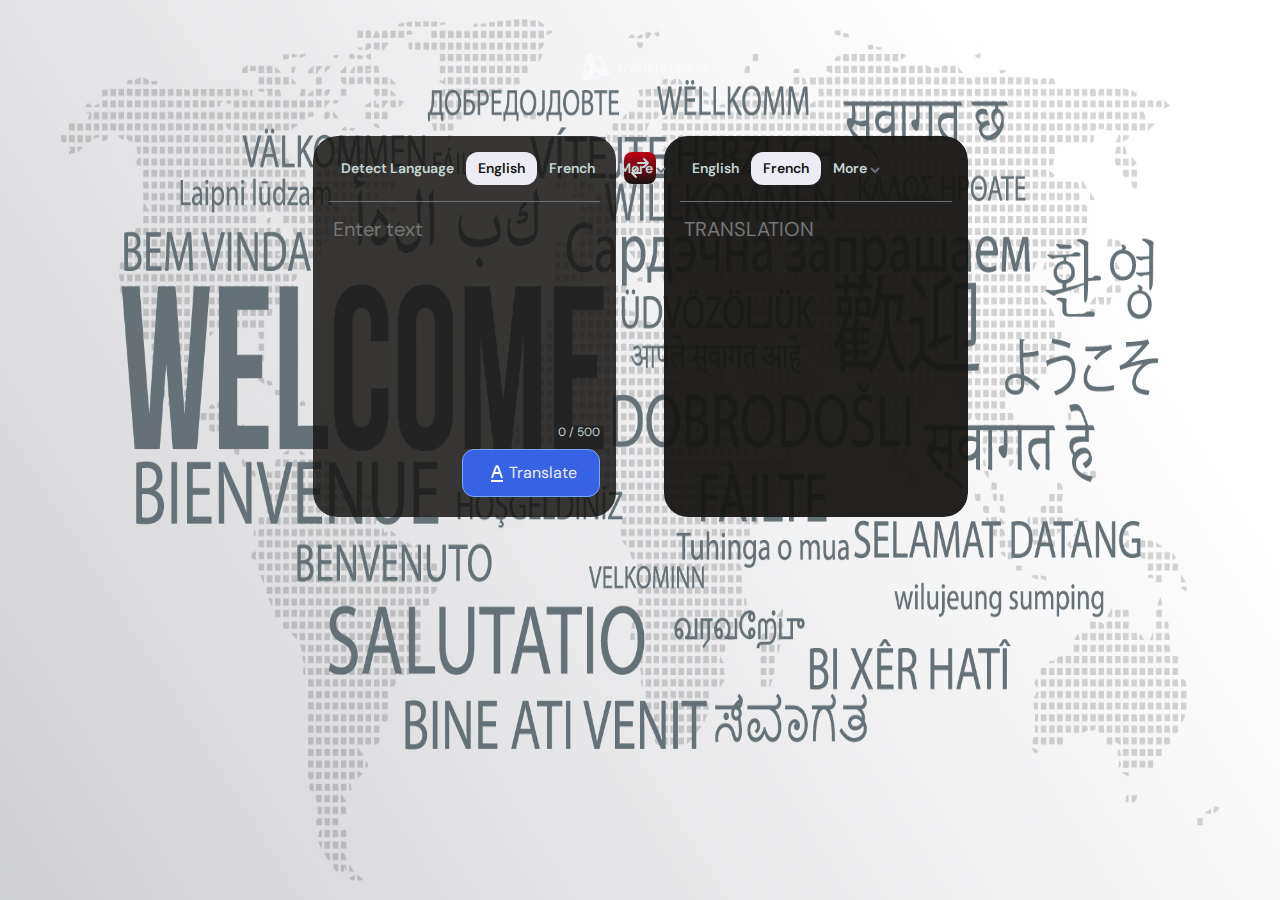
==== translator/index.html @ ff9ba2f6 "translator - fixed listen button" ====
<!DOCTYPE html>
<html lang="en">

<head>
    <meta charset="UTF-8">
    <meta name="viewport" content="width=device-width, initial-scale=1.0">
    <link rel="icon" type="image/x-icon" href="assets/images/favicon/favicon.ico">
    <link rel="stylesheet" href="css/style.css">
    <title>Translator</title>
</head>

<body>
    <header>
        <a class="logo" href="index.html"><img src="assets/images/logo.svg" alt="logo"></a>
    </header>
    <main class="container">
        <div class="content">
            <div class="translate-container translate-container--header">
                <div class="translate-header">
                    <a href="#" class="menu-btn js-menu-btn sm-hide" id="source-auto">Detect Language</a>
                    <a href="#" class="menu-btn js-menu-btn active" id="source-from">English</a>
                    <a href="#" class="menu-btn js-menu-btn sm-hide" id="source-to">French</a>
                    <span class="custom-select">
                        <a href="" class="menu-btn select sm-hide" id="from-select">More</a>
                        <div class="dropdown-group" id="dropdown-group">
                            <input class="search-dropdown" id="search-dropdown" type="text"
                                placeholder="Search languages">
                            <ul class="dropdown" id="dropdown"></ul>
                        </div>
                    </span>
                </div>
                <button class="menu-btn menu-btn--switch" id="switch-language">
                    <svg xmlns="http://www.w3.org/2000/svg" width="24" height="24" viewBox="0 0 24 24">
                        <path fill="none" stroke="currentColor" stroke-linecap="round" stroke-linejoin="round"
                            stroke-width="2" d="m16 3l4 4l-4 4m-6-4h10M8 13l-4 4l4 4m-4-4h9" />
                    </svg>
                </button>
                <div class="translate-header bg-dark">
                    <a href="#" class="menu-btn js-menu-btn sm-hide" id="target-from">English</a>
                    <a href="#" class="menu-btn js-menu-btn active" id="target-to">French</a>
                    <span class="custom-select">
                        <a href="" class="menu-btn select sm-hide" id="to-select">More</a>
                    </span>
                </div>
            </div>
            <div class="translate-container translate-container--body">
                <div class="translate-panel">
                    <div class="translate-body">
                        <textarea class="translate-text" name="translate-text" id="translate-text" maxlength="500"
                            placeholder="Enter text"></textarea>
                        <span class="character-count">
                            <span id="character-count">0</span> / 500
                        </span>
                    </div>
                    <div class="translate-footer">
                        <span class="controls">
                            <button class="controls-btn controls-btn--listen hidden" id="from-listen">
                                <svg xmlns="http://www.w3.org/2000/svg" viewBox="0 0 24 24">
                                    <g fill="none">
                                        <path fill="currentColor" width="20" height="20"
                                            d="M4.158 13.93a3.752 3.752 0 0 1 0-3.86a1.5 1.5 0 0 1 .993-.7l1.693-.339a.45.45 0 0 0 .258-.153L9.17 6.395c1.182-1.42 1.774-2.129 2.301-1.938C12 4.648 12 5.572 12 7.42v9.162c0 1.847 0 2.77-.528 2.962c-.527.19-1.119-.519-2.301-1.938L7.1 15.122a.45.45 0 0 0-.257-.153L5.15 14.63a1.5 1.5 0 0 1-.993-.7" />
                                        <path stroke="currentColor" stroke-linecap="round" stroke-width="2"
                                            d="M14.536 8.464a5 5 0 0 1 .027 7.044m4.094-9.165a8 8 0 0 1 .044 11.27" />
                                    </g>
                                </svg>
                            </button>
                        </span>
                        <button class="translate-btn" id="translate-btn" type="button">
                            <span>
                                <img src="assets/images/Sort_alfa.svg" alt="">
                                Translate
                            </span>
                        </button>
                    </div>
                </div>
                <div class="translate-panel bg-dark">
                    <div class="translate-body">
                        <textarea class="translate-text" name="translated-text" id="translated-text"
                            placeholder="TRANSLATION" readonly></textarea>
                        <div class="loader hidden" id="loader">
                            <div></div>
                            <div></div>
                            <div></div>
                        </div>
                    </div>
                    <div class="translate-footer">
                        <span class="controls">
                            <button class="controls-btn controls-btn--listen hidden" id="to-listen">
                                <svg xmlns="http://www.w3.org/2000/svg" viewBox="0 0 24 24">
                                    <g fill="none">
                                        <path fill="currentColor" width="20" height="20"
                                            d="M4.158 13.93a3.752 3.752 0 0 1 0-3.86a1.5 1.5 0 0 1 .993-.7l1.693-.339a.45.45 0 0 0 .258-.153L9.17 6.395c1.182-1.42 1.774-2.129 2.301-1.938C12 4.648 12 5.572 12 7.42v9.162c0 1.847 0 2.77-.528 2.962c-.527.19-1.119-.519-2.301-1.938L7.1 15.122a.45.45 0 0 0-.257-.153L5.15 14.63a1.5 1.5 0 0 1-.993-.7" />
                                        <path stroke="currentColor" stroke-linecap="round" stroke-width="2"
                                            d="M14.536 8.464a5 5 0 0 1 .027 7.044m4.094-9.165a8 8 0 0 1 .044 11.27" />
                                    </g>
                                </svg>
                            </button>
                            <button class="controls-btn controls-btn--copy hidden" id="copy">
                                <svg xmlns="http://www.w3.org/2000/svg" width="20" height="20" viewBox="0 0 20 20"><g transform="translate(20 0) scale(-1 1)"><path fill="currentColor" d="M6 6V2c0-1.1.9-2 2-2h10a2 2 0 0 1 2 2v10a2 2 0 0 1-2 2h-4v4a2 2 0 0 1-2 2H2a2 2 0 0 1-2-2V8c0-1.1.9-2 2-2zm2 0h4a2 2 0 0 1 2 2v4h4V2H8zM2 8v10h10V8z"/></g></svg>
                            </button>
                        </span>
                    </div>
                </div>
            </div>
        </div>
    </main>
    <!-- <audio id="audio" controls>
        <source src="" type="audio/mp3">
        Your browser does not support the video tag.
    </audio> -->
    <script src="js/script.js"></script>
</body>

</html>
---- translator/css/style.css ----
@import url('https://fonts.googleapis.com/css2?family=DM+Sans:opsz,wght@9..40,500;9..40,700&display=swap');

:root {
    --clr-night: hsl(40, 7%, 8%);
    --clr-night-o-99: hsla(40, 7%, 8%, 0.95);
    --clr-night-o-95: hsla(40, 7%, 8%, 0.85);
    --clr-engineering-orange: hsl(354, 99%, 38%);
    --clr-dim-gray: hsl(202, 4%, 44%);
    --clr-ash-gray: hsl(176, 15%, 81%);
    --clr-ghost-white: hsl(248, 25%, 94%);

    --text-base: 1rem;
    --text-xs: calc(var(--text-base) * 0.75);
    --text-sm: calc(var(--text-base) * 0.875);
    --text-md: calc(var(--text-base) * 1.25);
    --bg-translate-btn: #3662E3;
    --bg-translate-btn-border: #7CA9F3;
}

/* reset */
*,
*::before,
*::after {
    box-sizing: border-box;
}

* {
    margin: 0;
}

body {
    line-height: 1.5;
    -webkit-font-smoothing: antialiased;
}

img,
picture,
video,
canvas,
svg {
    display: block;
    max-width: 100%;
}

input,
button,
textarea,
select {
    font: inherit;
}

p,
h1,
h2,
h3,
h4,
h5,
h6 {
    overflow-wrap: break-word;
}

a {
    text-decoration: none;
}

button {
    cursor: pointer;
}

li {
    list-style: none;
}

/* utilities */
.bg-dark {
    background-color: var(--clr-night-o-99) !important;
}

.hidden {
    display: none !important;
}

.active {
    border-radius: .75rem;
    background-color: var(--clr-ghost-white) !important;
    color: var(--clr-night) !important;
    transition: background-color 500ms ease-in;
}

/* main */
html {
    font-size: 16px;
}

body {
    display: flex;
    flex-direction: column;
    justify-self: center;
    line-height: 1.5;
    height: 100vh;
    background: url('../assets/images/bg_languages.jpg') center center no-repeat;
    background-size: max(100%, 1280px) 200%;
    background-color: var(--bg-main);
    font-family: 'DM Sans', sans-serif;
}

.container {
    width: 1280px;
    height: 100%;
    margin-inline: auto;
    padding-inline: 4.5rem;
}

header {
    display: grid;
    place-content: center;
    height: 10rem;
}

.content {
    display: flex;
    flex-direction: column;
    gap: 0;
    position: relative;
    border-radius: 1.5rem;
    overflow: hidden;
}

.translate-container {
    display: flex;
    align-items: center;
    gap: 0.5rem;
}

.translate-container--body {
    flex-wrap: wrap;
    gap: 3rem;
}

.translate-panel,
.translate-header {
    background-color: var(--clr-night-o-95);
}

.translate-panel {
    width: calc(50% - 3rem / 2);
    padding: 0 1rem;
    border-bottom-left-radius: 1.5rem;
    border-bottom-right-radius: 1.5rem;
}

.translate-header {
    display: flex;
    width: calc(50% - 1.5rem);
    padding: 1rem;
    border-top-left-radius: 1.5rem;
    border-top-right-radius: 1.5rem;
}

.menu-btn {
    min-width: max-content;
    padding: .375rem .75rem;
    border: none;
    background: none;
    color: var(--clr-ash-gray);
    font-size: var(--text-sm);
    font-weight: 600;
}

.menu-btn:hover {
    color: var(--clr-ghost-white);
}

.menu-btn.active:hover {
    color: var(--clr-night);
}

.menu-btn--switch {
    display: inline-flex;
    justify-content: center;
    align-items: center;
    width: 2rem;
    height: 2rem;
    padding: 0;
    border-radius: .5rem;
    background: linear-gradient(0deg, var(--clr-night), var(--clr-engineering-orange));
}

.menu-btn--switch:hover {
    color: var(--clr-ghost-white);
}

.custom-select {
    display: flex;
    cursor: pointer;
}

.custom-select>.select {
    padding-right: 1rem;
    position: relative;
}

.custom-select>.select::after {
    content: url('../assets/images/Expand_down.svg');
    display: inline-flex;
    position: absolute;
    top: 30%;
    right: 0;
    transition: 250ms;
}

.selected~.custom-select .select::after,
.selected::after {
    transform: rotate(-180deg);
}

.dropdown-group {
    display: none;
    width: 100%;
    height: calc(100% - 4rem);
    padding-bottom: 0.75rem;
    position: absolute;
    top: 4rem;
    left: 0;
    z-index: 2;
    border: 1px solid var(--clr-night-o-95);
    border-bottom-left-radius: 1.5rem;
    border-bottom-right-radius: 1.5rem;
    background-color: var(--clr-ghost-white);
    color: var(--clr-night);
    overflow: hidden;
}

.dropdown-group.open {
    display: block;
}

.search-dropdown {
    width: 100%;
    padding: 0.5rem 2rem;
    border: 0;
    border-bottom: 1px solid var(--clr-ash-gray);
    outline: none;
    color: var(--clr-night);
}

.search-dropdown:focus {
    box-shadow: 0 0 5px var(--clr-night);
}

.dropdown {
    display: grid;
    grid-template-columns: repeat(auto-fit, minmax(250px, 1fr));
    grid-template-rows: repeat(auto-fit, 30px);
    height: calc(100% - 2.7rem);
    padding: 0.5rem 1.5rem;
    overflow: auto;
    user-select: none;
    border: 1px solid var(--bg-selected-language);
    background-color: var(--bg-translate-from);
}

.dropdown>li {
    cursor: pointer;
    user-select: none;
    padding: 0.25rem 0.5rem;
    font-size: var(--text-sm);
    font-weight: 600;
    color: var(--clr-night);
}

.dropdown>li:hover {
    background-color: var(--clr-dim-gray);
    color: var(--clr-ghost-white);
}

.search-dropdown:not(:placeholder-shown)~.dropdown {
    grid-template-columns: 1fr;
}

.select:focus {
    color: var(--clr-ghost-white);
}

.translate-body {
    position: relative;
    border-top: 1px solid var(--clr-dim-gray);
}

.translate-text {
    width: 100%;
    height: 15rem;
    padding: 0.75rem 0.25rem;
    border: none;
    background-color: transparent;
    outline: none;
    resize: none;
    font-size: var(--text-md);
    color: var(--clr-ghost-white);
}

.character-count {
    position: absolute;
    right: 0;
    bottom: 0.5rem;
    font-size: var(--text-xs);
    color: var(--clr-ash-gray);
}

.translate-footer {
    display: flex;
    justify-content: space-between;
    align-items: center;
    height: 3rem;
    margin-bottom: 1.25rem;
}

.controls {
    display: flex;
    align-self: flex-end;
    gap: .5rem;
}

.controls-btn {
    display: inline-flex;
    justify-content: center;
    align-items: center;
    width: 2.25rem;
    height: 2.25rem;
    padding: .375rem;
    border: 2px solid var(--bg-selected-language);
    border-radius: 10px;
    background-color: transparent;
}

.controls-btn svg,
.translate-btn {
    transition: 250ms;
}

.controls-btn svg {
    color: var(--clr-dim-gray);
}

.controls-btn:hover svg {
    color: var(--clr-ghost-white);
}

.listening svg {
    color: var(--clr-engineering-orange);
}

.listening:hover svg {
    color: var(--clr-engineering-orange);
}

.translate-btn {
    padding: .6875rem 1.375rem;
    border: 1px solid var(--bg-translate-btn-border);
    border-radius: .75rem;
    background-color: var(--bg-translate-btn);
    font-size: 1rem;
}

.translate-btn:hover {
    border-color: var(--clr-engineering-orange);
    background-color: var(--clr-engineering-orange);
}

.translate-btn>span {
    display: flex;
    align-items: center;
    color: var(--clr-ghost-white);
}

.loader {
    display: flex;
    gap: 0.25rem;
    position: absolute;
    top: 100%;
}

.loader div {
    width: 0.3rem;
    height: 0.3rem;
    border-radius: 50%;
    background: var(--clr-ghost-white);
}

.animate div {
    animation: typingLoader 750ms ease-in-out infinite;
}

.animate div:nth-child(1) {
    animation-delay: 150ms;
}

.animate div:nth-child(2) {
    animation-delay: 300ms;
}

.animate div:nth-child(3) {
    animation-delay: 450ms;
}

@keyframes typingLoader {

    0%,
    60%,
    100% {
        transform: translateY(0);
    }

    50% {
        transform: translateY(-100%);
    }
}

@media (max-width: 1280px) {
    .container {
        width: 100%;
    }
}

@media (max-width: 1024px) {
    .container {
        width: auto;
        margin-inline: 1rem;
        padding-inline: 0;
    }
}

@media (max-width: 840px) {
    header {
        padding-block: 1rem;
    }

    .content,
    .translate-header,
    .translate-body,
    .translate-panel {
        border-radius: 0;
    }

    .container,
    .translate-footer {
        margin: 0;
    }

    .content {
        gap: 0;
        flex-wrap: wrap;
        margin-bottom: 2.5rem;
    }

    .translate-container--header,
    .translate-panel {
        background-color: var(--clr-night-o-95);
    }

    .translate-container--body {
        border-top: 1px solid var(--clr-dim-gray);
        gap: 0;
    }

    .translate-panel {
        width: 100%;
        padding: 1rem 0;
        border-radius: 0;
        border: 0;
    }

    .translate-header {
        padding: 0;
        border: 0;
        background-color: transparent !important;
    }

    .translate-header::after {
        border: 0;
    }

    .translate-header .menu-btn.active {
        flex: 1;
        display: inline-flex;
        justify-content: center;
        align-items: center;
        padding-block: 1.375rem;
        border-radius: 0;
        background-color: transparent;
        color: var(--clr-ash-gray);
    }

    .dropdown-group {
        padding: 0;
        border: 0;
        border-bottom: 1px solid var(--clr-night);
        border-radius: 0;
    }

    .dropdown {
        padding: 0;
    }

    .dropdown>li {
        padding-inline: 2rem;
    }

    .translate-body {
        padding: 0 1.25rem;
        border: 0;
    }

    .translate-text {
        height: 6rem;
        padding: 0;
    }

    .character-count {
        right: 1rem;
    }

    .translate-footer {
        padding-inline: 1rem;
    }

    .menu-btn {
        background: transparent !important;
        color: var(--clr-ash-gray) !important;
    }

    .menu-btn:hover,
    .selected {
        color: var(--clr-ghost-white) !important;
    }

    .sm-hide {
        display: none;
    }
}

@media (max-width: 600px) {
    .dropdown {
        grid-template-columns: 1fr;
    }
}
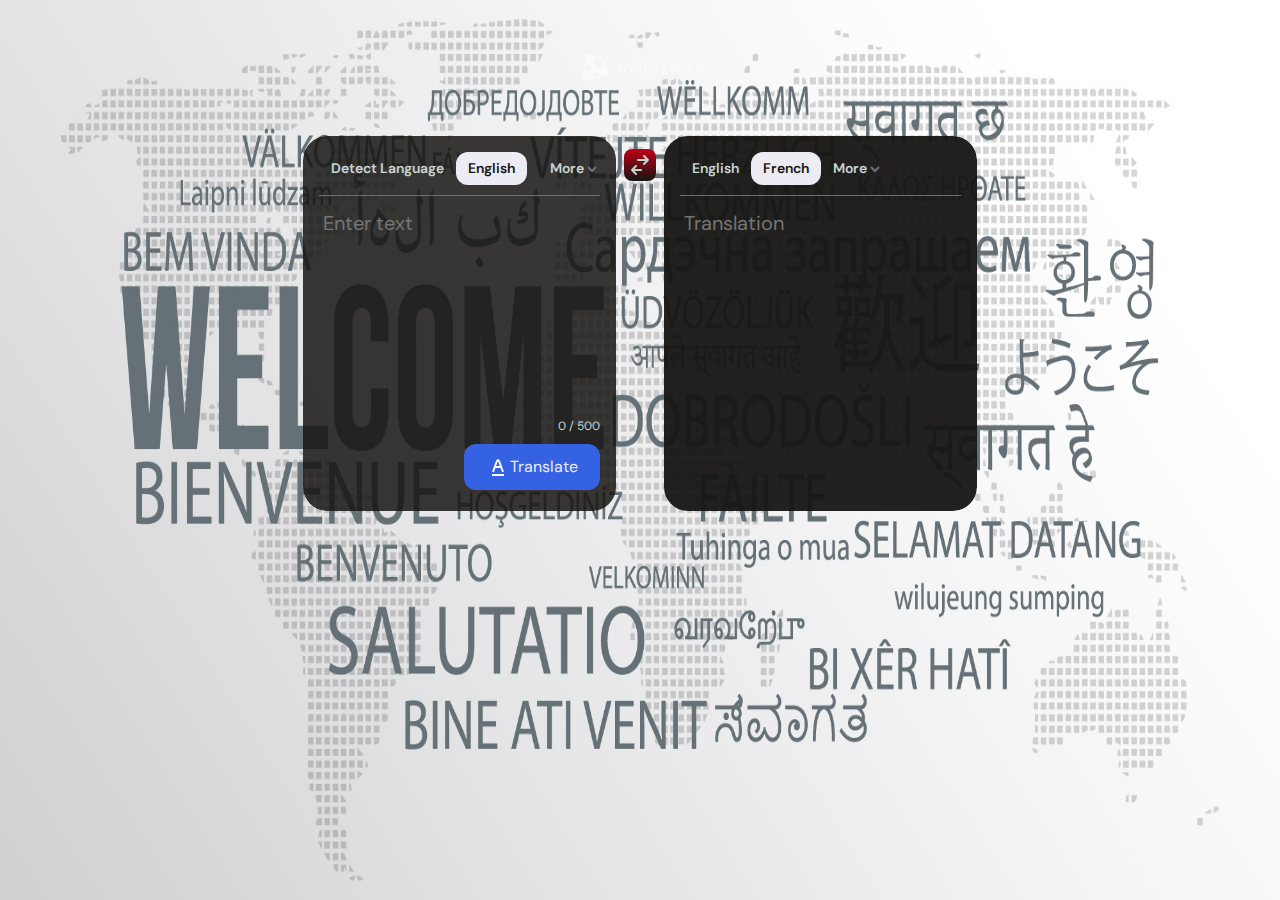
==== commit fa417489: "Translator - added voices.json and fixed menu buttons" ====
--- a/translator/index.html
+++ b/translator/index.html
@@ -5,6 +5,10 @@
     <meta charset="UTF-8">
     <meta name="viewport" content="width=device-width, initial-scale=1.0">
     <link rel="icon" type="image/x-icon" href="assets/images/favicon/favicon.ico">
+    <link rel="preconnect" href="https://fonts.googleapis.com">
+    <link rel="preconnect" href="https://fonts.gstatic.com" crossorigin>
+    <link href="https://fonts.googleapis.com/css2?family=DM+Sans:opsz,wght@9..40,400;9..40,600&display=swap"
+        rel="stylesheet">
     <link rel="stylesheet" href="css/style.css">
     <title>Translator</title>
 </head>
@@ -17,17 +21,23 @@
         <div class="content">
             <div class="translate-container translate-container--header">
                 <div class="translate-header">
-                    <a href="#" class="menu-btn js-menu-btn sm-hide" id="source-auto">Detect Language</a>
-                    <a href="#" class="menu-btn js-menu-btn active" id="source-from">English</a>
-                    <a href="#" class="menu-btn js-menu-btn sm-hide" id="source-to">French</a>
-                    <span class="custom-select">
-                        <a href="" class="menu-btn select sm-hide" id="from-select">More</a>
+                    <div class="overflow">
+                        <div>
+                            <button class="menu-btn js-menu-btn" id="source-auto">Detect Language</button>
+                            <button class="menu-btn js-menu-btn sm-show active" id="source-from" data-value="en">English</button>
+                            <button class="menu-btn js-menu-btn" id="source-to" data-value="fr">French</button>
+                        </div>
+                    </div>
+                    <div class="custom-select">
+                        <button class="menu-btn select" id="from-select">More</button>
                         <div class="dropdown-group" id="dropdown-group">
                             <input class="search-dropdown" id="search-dropdown" type="text"
                                 placeholder="Search languages">
-                            <ul class="dropdown" id="dropdown"></ul>
+                            <ul class="dropdown" id="dropdown" tabindex="-1">
+                                <li class="custom-option" tabindex="0" data-value="auto">Detect language</li>
+                            </ul>
                         </div>
-                    </span>
+                    </div>
                 </div>
                 <button class="menu-btn menu-btn--switch" id="switch-language">
                     <svg xmlns="http://www.w3.org/2000/svg" width="24" height="24" viewBox="0 0 24 24">
@@ -36,10 +46,14 @@
                     </svg>
                 </button>
                 <div class="translate-header bg-dark">
-                    <a href="#" class="menu-btn js-menu-btn sm-hide" id="target-from">English</a>
-                    <a href="#" class="menu-btn js-menu-btn active" id="target-to">French</a>
+                    <div class="overflow">
+                        <div>
+                            <button class="menu-btn js-menu-btn" id="target-from" data-value="en">English</button>
+                            <button class="menu-btn js-menu-btn sm-show active" id="target-to" data-value="fr">French</button>
+                        </div>
+                    </div>
                     <span class="custom-select">
-                        <a href="" class="menu-btn select sm-hide" id="to-select">More</a>
+                        <button class="menu-btn select" id="to-select">More</button>
                     </span>
                 </div>
             </div>
@@ -48,22 +62,28 @@
                     <div class="translate-body">
                         <textarea class="translate-text" name="translate-text" id="translate-text" maxlength="500"
                             placeholder="Enter text"></textarea>
+                        <button class="btn btn--clear hidden" id="clear-text-btn">
+                            <svg xmlns="http://www.w3.org/2000/svg" width="24" height="24" viewBox="0 0 24 24">
+                                <path fill="currentColor"
+                                    d="M6.4 19L5 17.6l5.6-5.6L5 6.4L6.4 5l5.6 5.6L17.6 5L19 6.4L13.4 12l5.6 5.6l-1.4 1.4l-5.6-5.6z" />
+                            </svg>
+                        </button>
                         <span class="character-count">
                             <span id="character-count">0</span> / 500
                         </span>
                     </div>
                     <div class="translate-footer">
                         <span class="controls">
-                            <button class="controls-btn controls-btn--listen hidden" id="from-listen">
-                                <svg xmlns="http://www.w3.org/2000/svg" viewBox="0 0 24 24">
+                            <span class="controls-btn controls-btn--listen hidden" id="from-listen">
+                                <svg xmlns="http://www.w3.org/2000/svg" width="20" height="20" viewBox="0 0 24 24">
                                     <g fill="none">
-                                        <path fill="currentColor" width="20" height="20"
+                                        <path fill="currentColor"
                                             d="M4.158 13.93a3.752 3.752 0 0 1 0-3.86a1.5 1.5 0 0 1 .993-.7l1.693-.339a.45.45 0 0 0 .258-.153L9.17 6.395c1.182-1.42 1.774-2.129 2.301-1.938C12 4.648 12 5.572 12 7.42v9.162c0 1.847 0 2.77-.528 2.962c-.527.19-1.119-.519-2.301-1.938L7.1 15.122a.45.45 0 0 0-.257-.153L5.15 14.63a1.5 1.5 0 0 1-.993-.7" />
                                         <path stroke="currentColor" stroke-linecap="round" stroke-width="2"
                                             d="M14.536 8.464a5 5 0 0 1 .027 7.044m4.094-9.165a8 8 0 0 1 .044 11.27" />
                                     </g>
                                 </svg>
-                            </button>
+                            </span>
                         </span>
                         <button class="translate-btn" id="translate-btn" type="button">
                             <span>
@@ -76,7 +96,7 @@
                 <div class="translate-panel bg-dark">
                     <div class="translate-body">
                         <textarea class="translate-text" name="translated-text" id="translated-text"
-                            placeholder="TRANSLATION" readonly></textarea>
+                            placeholder="Translation" readonly></textarea>
                         <div class="loader hidden" id="loader">
                             <div></div>
                             <div></div>
@@ -84,30 +104,31 @@
                         </div>
                     </div>
                     <div class="translate-footer">
-                        <span class="controls">
-                            <button class="controls-btn controls-btn--listen hidden" id="to-listen">
-                                <svg xmlns="http://www.w3.org/2000/svg" viewBox="0 0 24 24">
+                        <div class="controls">
+                            <span class="controls-btn controls-btn--listen hidden" id="to-listen">
+                                <svg xmlns="http://www.w3.org/2000/svg" width="20" height="20" viewBox="0 0 24 24">
                                     <g fill="none">
-                                        <path fill="currentColor" width="20" height="20"
+                                        <path fill="currentColor"
                                             d="M4.158 13.93a3.752 3.752 0 0 1 0-3.86a1.5 1.5 0 0 1 .993-.7l1.693-.339a.45.45 0 0 0 .258-.153L9.17 6.395c1.182-1.42 1.774-2.129 2.301-1.938C12 4.648 12 5.572 12 7.42v9.162c0 1.847 0 2.77-.528 2.962c-.527.19-1.119-.519-2.301-1.938L7.1 15.122a.45.45 0 0 0-.257-.153L5.15 14.63a1.5 1.5 0 0 1-.993-.7" />
                                         <path stroke="currentColor" stroke-linecap="round" stroke-width="2"
                                             d="M14.536 8.464a5 5 0 0 1 .027 7.044m4.094-9.165a8 8 0 0 1 .044 11.27" />
                                     </g>
                                 </svg>
-                            </button>
-                            <button class="controls-btn controls-btn--copy hidden" id="copy">
-                                <svg xmlns="http://www.w3.org/2000/svg" width="20" height="20" viewBox="0 0 20 20"><g transform="translate(20 0) scale(-1 1)"><path fill="currentColor" d="M6 6V2c0-1.1.9-2 2-2h10a2 2 0 0 1 2 2v10a2 2 0 0 1-2 2h-4v4a2 2 0 0 1-2 2H2a2 2 0 0 1-2-2V8c0-1.1.9-2 2-2zm2 0h4a2 2 0 0 1 2 2v4h4V2H8zM2 8v10h10V8z"/></g></svg>
-                            </button>
-                        </span>
+                            </span>
+                            <span class="controls-btn controls-btn--copy hidden" id="copy">
+                                <svg xmlns="http://www.w3.org/2000/svg" width="20" height="20" viewBox="0 0 20 20">
+                                    <g transform="translate(20 0) scale(-1 1)">
+                                        <path fill="currentColor"
+                                            d="M6 6V2c0-1.1.9-2 2-2h10a2 2 0 0 1 2 2v10a2 2 0 0 1-2 2h-4v4a2 2 0 0 1-2 2H2a2 2 0 0 1-2-2V8c0-1.1.9-2 2-2zm2 0h4a2 2 0 0 1 2 2v4h4V2H8zM2 8v10h10V8z" />
+                                    </g>
+                                </svg>
+                            </span>
+                        </div>
                     </div>
                 </div>
             </div>
         </div>
     </main>
-    <!-- <audio id="audio" controls>
-        <source src="" type="audio/mp3">
-        Your browser does not support the video tag.
-    </audio> -->
     <script src="js/script.js"></script>
 </body>
 
--- a/translator/css/style.css
+++ b/translator/css/style.css
@@ -1,5 +1,3 @@
-@import url('https://fonts.googleapis.com/css2?family=DM+Sans:opsz,wght@9..40,500;9..40,700&display=swap');
-
 :root {
     --clr-night: hsl(40, 7%, 8%);
     --clr-night-o-99: hsla(40, 7%, 8%, 0.95);
@@ -8,13 +6,14 @@
     --clr-dim-gray: hsl(202, 4%, 44%);
     --clr-ash-gray: hsl(176, 15%, 81%);
     --clr-ghost-white: hsl(248, 25%, 94%);
+    --clr-blue-400: hsl(225, 76%, 55%);
+    --clr-blue-500: hsl(225, 76%, 40%);
+    /* --clr-blue-500: hsl(217, 83%, 72%); */
 
     --text-base: 1rem;
     --text-xs: calc(var(--text-base) * 0.75);
     --text-sm: calc(var(--text-base) * 0.875);
     --text-md: calc(var(--text-base) * 1.25);
-    --bg-translate-btn: #3662E3;
-    --bg-translate-btn-border: #7CA9F3;
 }
 
 /* reset */
@@ -87,6 +86,19 @@
     transition: background-color 500ms ease-in;
 }
 
+.popover {
+    width: max-content;
+    position: absolute;
+    padding: 0.25rem 0.5rem;
+    border-radius: 0.25rem;
+    background-color: var(--clr-ghost-white);
+    font-weight: 400;
+    color: var(--clr-night);
+    box-shadow: 3px 3px 10px var(--clr-night);
+    z-index: 2;
+    transition: opacity 200ms ease-in;
+}
+
 /* main */
 html {
     font-size: 16px;
@@ -149,12 +161,26 @@
     border-bottom-right-radius: 1.5rem;
 }
 
+/* Translate header */
 .translate-header {
     display: flex;
     width: calc(50% - 1.5rem);
     padding: 1rem;
+    padding-bottom: 0;
     border-top-left-radius: 1.5rem;
     border-top-right-radius: 1.5rem;
+}
+
+.overflow {
+    overflow-x: auto;
+    overflow-y: hidden;
+    padding-bottom: 0.5rem;
+}
+
+.overflow div {
+    display: flex;
+    align-items: center;
+    width: max-content;
 }
 
 .menu-btn {
@@ -167,11 +193,13 @@
     font-weight: 600;
 }
 
-.menu-btn:hover {
-    color: var(--clr-ghost-white);
-}
-
-.menu-btn.active:hover {
+.menu-btn:hover,
+.menu-btn:focus-visible {
+    color: var(--clr-ghost-white);
+}
+
+.menu-btn.active:hover,
+.menu-btn.active:focus-visible {
     color: var(--clr-night);
 }
 
@@ -186,7 +214,8 @@
     background: linear-gradient(0deg, var(--clr-night), var(--clr-engineering-orange));
 }
 
-.menu-btn--switch:hover {
+.menu-btn--switch:hover,
+.menu-btn--switch:focus-visible {
     color: var(--clr-ghost-white);
 }
 
@@ -197,6 +226,7 @@
 
 .custom-select>.select {
     padding-right: 1rem;
+    padding-bottom: 1rem;
     position: relative;
 }
 
@@ -204,7 +234,7 @@
     content: url('../assets/images/Expand_down.svg');
     display: inline-flex;
     position: absolute;
-    top: 30%;
+    top: 0.55rem;
     right: 0;
     transition: 250ms;
 }
@@ -217,10 +247,10 @@
 .dropdown-group {
     display: none;
     width: 100%;
-    height: calc(100% - 4rem);
+    height: calc(100% - 3.65rem);
     padding-bottom: 0.75rem;
     position: absolute;
-    top: 4rem;
+    top: 3.65rem;
     left: 0;
     z-index: 2;
     border: 1px solid var(--clr-night-o-95);
@@ -240,11 +270,11 @@
     padding: 0.5rem 2rem;
     border: 0;
     border-bottom: 1px solid var(--clr-ash-gray);
+    color: var(--clr-night);
+}
+
+.search-dropdown:focus-visible {
     outline: none;
-    color: var(--clr-night);
-}
-
-.search-dropdown:focus {
     box-shadow: 0 0 5px var(--clr-night);
 }
 
@@ -258,6 +288,7 @@
     user-select: none;
     border: 1px solid var(--bg-selected-language);
     background-color: var(--bg-translate-from);
+
 }
 
 .dropdown>li {
@@ -269,7 +300,12 @@
     color: var(--clr-night);
 }
 
-.dropdown>li:hover {
+.custom-option:first-child {
+    display: none;
+}
+
+.dropdown>li:hover,
+.dropdown>li:focus-visible {
     background-color: var(--clr-dim-gray);
     color: var(--clr-ghost-white);
 }
@@ -278,10 +314,11 @@
     grid-template-columns: 1fr;
 }
 
-.select:focus {
-    color: var(--clr-ghost-white);
-}
-
+.select:focus-visible {
+    color: var(--clr-ghost-white);
+}
+
+/* Translate body */
 .translate-body {
     position: relative;
     border-top: 1px solid var(--clr-dim-gray);
@@ -290,13 +327,34 @@
 .translate-text {
     width: 100%;
     height: 15rem;
-    padding: 0.75rem 0.25rem;
+    padding: 0.75rem 2.5rem 0.75rem 0.25rem;
     border: none;
     background-color: transparent;
-    outline: none;
     resize: none;
     font-size: var(--text-md);
     color: var(--clr-ghost-white);
+}
+
+.translate-text:focus-visible {
+    outline: none;
+}
+
+.btn--clear {
+    width: 2rem;
+    aspect-ratio: 1 / 1;
+    position: absolute;
+    top: 5%;
+    right: 0;
+    border: 0;
+    border-radius: 50%;
+    background-color: transparent;
+    color: var(--clr-ghost-white);
+    transition: background-color 250ms ease-in;
+}
+
+.btn--clear:hover,
+.btn--clear:focus-visible {
+    background-color: var(--clr-engineering-orange);
 }
 
 .character-count {
@@ -307,6 +365,7 @@
     color: var(--clr-ash-gray);
 }
 
+/* Translate footer */
 .translate-footer {
     display: flex;
     justify-content: space-between;
@@ -331,6 +390,7 @@
     border: 2px solid var(--bg-selected-language);
     border-radius: 10px;
     background-color: transparent;
+    cursor: pointer;
 }
 
 .controls-btn svg,
@@ -342,7 +402,8 @@
     color: var(--clr-dim-gray);
 }
 
-.controls-btn:hover svg {
+.controls-btn:hover svg,
+.controls-btn:focus-visible svg {
     color: var(--clr-ghost-white);
 }
 
@@ -350,21 +411,22 @@
     color: var(--clr-engineering-orange);
 }
 
-.listening:hover svg {
+.listening:hover svg,
+.listening:focus-visible svg {
     color: var(--clr-engineering-orange);
 }
 
 .translate-btn {
     padding: .6875rem 1.375rem;
-    border: 1px solid var(--bg-translate-btn-border);
+    border: 0;
     border-radius: .75rem;
-    background-color: var(--bg-translate-btn);
+    background-color: var(--clr-blue-400);
     font-size: 1rem;
 }
 
-.translate-btn:hover {
-    border-color: var(--clr-engineering-orange);
-    background-color: var(--clr-engineering-orange);
+.translate-btn:hover,
+.translate-btn:focus-visible {
+    background-color: var(--clr-blue-500);
 }
 
 .translate-btn>span {
@@ -373,6 +435,7 @@
     color: var(--clr-ghost-white);
 }
 
+/* Loader */
 .loader {
     display: flex;
     gap: 0.25rem;
@@ -416,6 +479,27 @@
     }
 }
 
+.listen-loader {
+    display: inline-block;
+    width: 24px;
+    height: 24px;
+    position: absolute;
+    border: 1px solid var(--clr-ghost-white);
+    border-bottom-color: transparent;
+    border-radius: 50%;
+    animation: rotation 1s linear infinite;
+}
+
+@keyframes rotation {
+    0% {
+        transform: rotate(0deg);
+    }
+
+    100% {
+        transform: rotate(360deg);
+    }
+}
+
 @media (max-width: 1280px) {
     .container {
         width: 100%;
@@ -480,7 +564,16 @@
         border: 0;
     }
 
-    .translate-header .menu-btn.active {
+    .overflow {
+        flex: 1;
+        padding: 0;
+    }
+
+    .overflow div {
+        width: 100%;
+    }
+
+    .menu-btn {
         flex: 1;
         display: inline-flex;
         justify-content: center;
@@ -506,6 +599,10 @@
         padding-inline: 2rem;
     }
 
+    .custom-option:first-child {
+        display: block;
+    }
+
     .translate-body {
         padding: 0 1.25rem;
         border: 0;
@@ -514,6 +611,7 @@
     .translate-text {
         height: 6rem;
         padding: 0;
+        padding-right: 2.5rem;
     }
 
     .character-count {
@@ -530,12 +628,18 @@
     }
 
     .menu-btn:hover,
+    .menu-btn:focus-visible,
     .selected {
         color: var(--clr-ghost-white) !important;
     }
 
-    .sm-hide {
-        display: none;
+    .menu-btn:not(.menu-btn--switch, .sm-show) {
+        display: none !important;
+    }
+
+    .btn--clear {
+        top: 0;
+        right: 1rem;
     }
 }
 
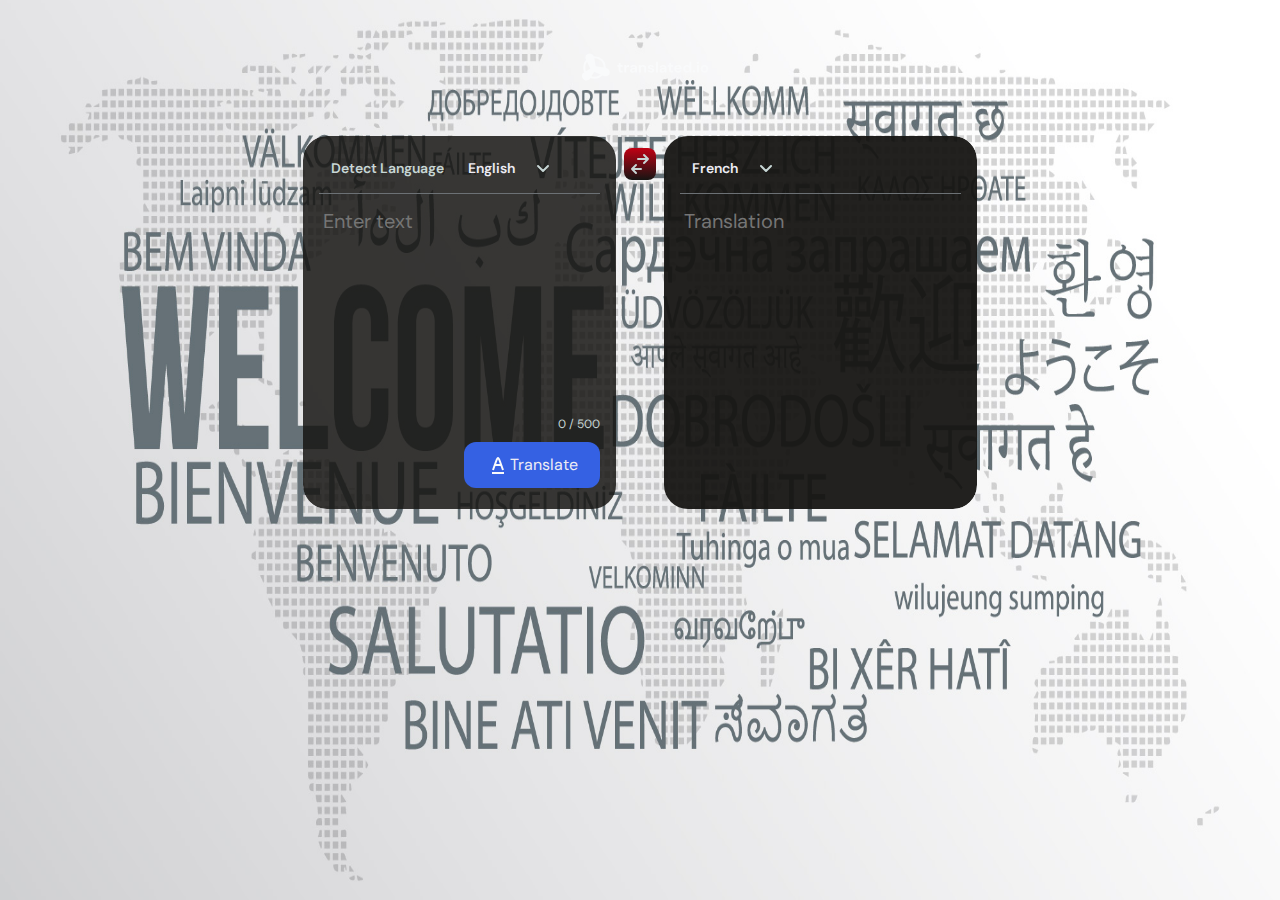
==== commit b74a5933: "Translator - menu v2.0" ====
--- a/translator/index.html
+++ b/translator/index.html
@@ -21,15 +21,15 @@
         <div class="content">
             <div class="translate-container translate-container--header">
                 <div class="translate-header">
-                    <div class="overflow">
-                        <div>
-                            <button class="menu-btn js-menu-btn" id="source-auto">Detect Language</button>
-                            <button class="menu-btn js-menu-btn sm-show active" id="source-from" data-value="en">English</button>
-                            <button class="menu-btn js-menu-btn" id="source-to" data-value="fr">French</button>
-                        </div>
-                    </div>
+                    <button class="menu-btn js-menu-btn" id="detect-language">Detect Language</button>
                     <div class="custom-select">
-                        <button class="menu-btn select" id="from-select">More</button>
+                        <button class="menu-btn active select" id="from-select">English</button>
+                        <button class="menu-btn menu-btn--expand select" id="from-expand">
+                            <svg xmlns="http://www.w3.org/2000/svg" width="24" height="24" viewBox="0 0 24 24">
+                                <path fill="none" stroke="currentColor" stroke-linecap="round" stroke-linejoin="round"
+                                    stroke-width="2" d="m7 10l5 5m0 0l5-5" />
+                            </svg>
+                        </button>
                         <div class="dropdown-group" id="dropdown-group">
                             <input class="search-dropdown" id="search-dropdown" type="text"
                                 placeholder="Search languages">
@@ -46,15 +46,15 @@
                     </svg>
                 </button>
                 <div class="translate-header bg-dark">
-                    <div class="overflow">
-                        <div>
-                            <button class="menu-btn js-menu-btn" id="target-from" data-value="en">English</button>
-                            <button class="menu-btn js-menu-btn sm-show active" id="target-to" data-value="fr">French</button>
-                        </div>
+                    <div class="custom-select">
+                        <button class="menu-btn active select" id="to-select">French</button>
+                        <button class="menu-btn menu-btn--expand select" id="to-expand">
+                            <svg xmlns="http://www.w3.org/2000/svg" width="24" height="24" viewBox="0 0 24 24">
+                                <path fill="none" stroke="currentColor" stroke-linecap="round" stroke-linejoin="round"
+                                    stroke-width="2" d="m7 10l5 5m0 0l5-5" />
+                            </svg>
+                        </button>
                     </div>
-                    <span class="custom-select">
-                        <button class="menu-btn select" id="to-select">More</button>
-                    </span>
                 </div>
             </div>
             <div class="translate-container translate-container--body">
--- a/translator/css/style.css
+++ b/translator/css/style.css
@@ -1,7 +1,7 @@
 :root {
     --clr-night: hsl(40, 7%, 8%);
+    --clr-night-o-95: hsla(40, 7%, 8%, 0.85);
     --clr-night-o-99: hsla(40, 7%, 8%, 0.95);
-    --clr-night-o-95: hsla(40, 7%, 8%, 0.85);
     --clr-engineering-orange: hsl(354, 99%, 38%);
     --clr-dim-gray: hsl(202, 4%, 44%);
     --clr-ash-gray: hsl(176, 15%, 81%);
@@ -80,10 +80,11 @@
 }
 
 .active {
-    border-radius: .75rem;
-    background-color: var(--clr-ghost-white) !important;
-    color: var(--clr-night) !important;
-    transition: background-color 500ms ease-in;
+    /* border-radius: .75rem; */
+    /* background-color: var(--clr-ghost-white) !important; */
+    /* color: var(--clr-night) !important; */
+    color: var(--clr-ghost-white) !important;
+    transition: color 500ms ease-in;
 }
 
 .popover {
@@ -165,8 +166,7 @@
 .translate-header {
     display: flex;
     width: calc(50% - 1.5rem);
-    padding: 1rem;
-    padding-bottom: 0;
+    padding: 1rem 1rem 0.5rem 1rem;
     border-top-left-radius: 1.5rem;
     border-top-right-radius: 1.5rem;
 }
@@ -224,8 +224,25 @@
     cursor: pointer;
 }
 
-.custom-select>.select {
-    padding-right: 1rem;
+.menu-btn--expand {
+    display: inline-grid;
+    place-content: center;
+    width: 2rem;
+    padding: 0;
+    border-radius: 50%;
+    transition: transform 250ms;
+}
+
+.menu-btn--expand:hover {
+    background-color: var(--clr-dim-gray);
+}
+
+.selected+.menu-btn--expand {
+    transform: rotate(-180deg);
+}
+
+/* .custom-select>.select {
+    padding-right: 1.25rem;
     padding-bottom: 1rem;
     position: relative;
 }
@@ -235,13 +252,17 @@
     display: inline-flex;
     position: absolute;
     top: 0.55rem;
-    right: 0;
+    right: 0.25rem;
     transition: 250ms;
 }
 
 .selected~.custom-select .select::after,
 .selected::after {
     transform: rotate(-180deg);
+} */
+
+.more-btn {
+    padding: 0;
 }
 
 .dropdown-group {
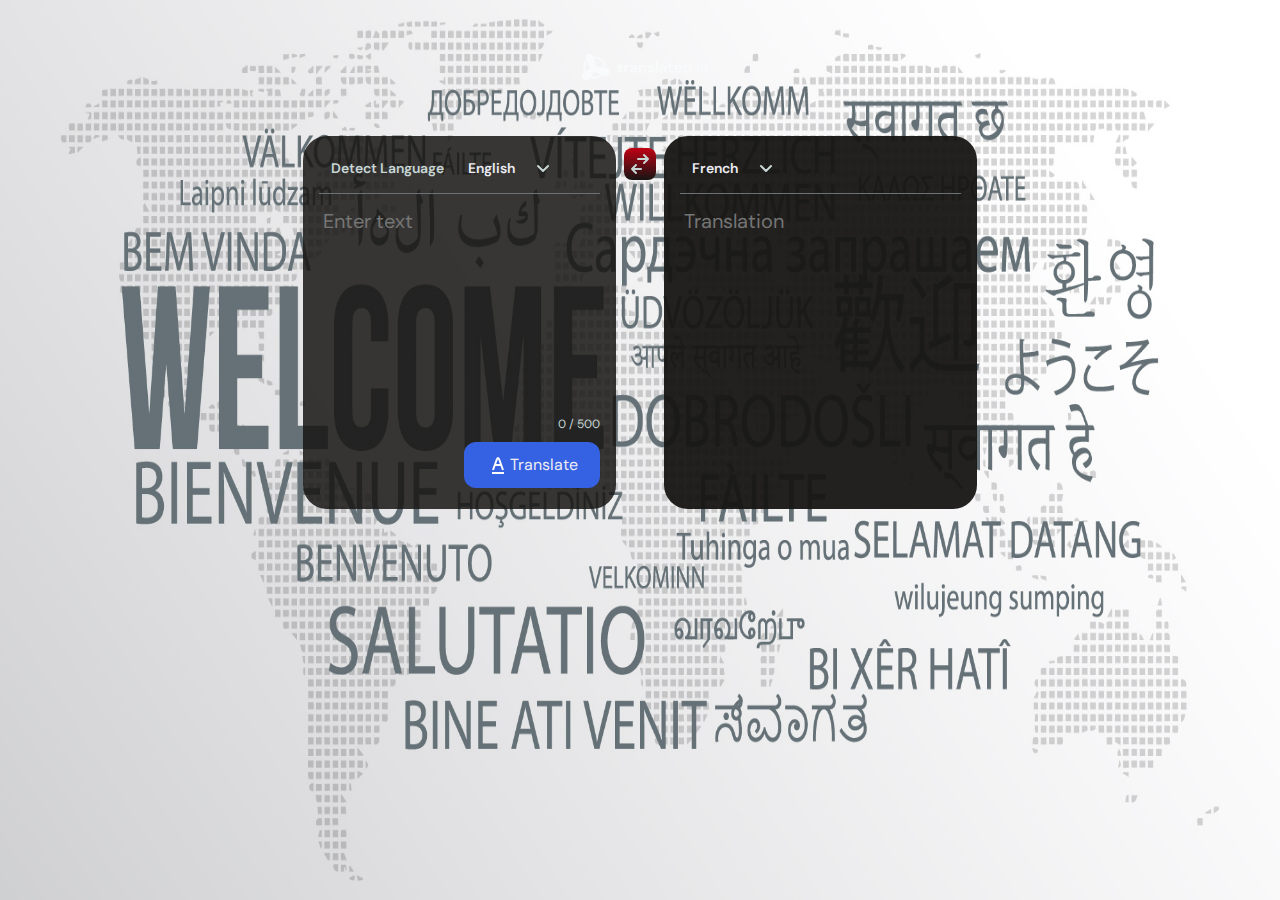
==== commit ca8c63bc: "Translator - update dropdown, desktop/mobile hover" ====
--- a/translator/index.html
+++ b/translator/index.html
@@ -23,18 +23,33 @@
                 <div class="translate-header">
                     <button class="menu-btn js-menu-btn" id="detect-language">Detect Language</button>
                     <div class="custom-select">
-                        <button class="menu-btn active select" id="from-select">English</button>
-                        <button class="menu-btn menu-btn--expand select" id="from-expand">
+                        <button class="menu-btn sm-show active select" id="from-select" type="button">English</button>
+                        <button class="menu-btn menu-btn--expand js-expand" id="from-expand" type="button">
                             <svg xmlns="http://www.w3.org/2000/svg" width="24" height="24" viewBox="0 0 24 24">
                                 <path fill="none" stroke="currentColor" stroke-linecap="round" stroke-linejoin="round"
                                     stroke-width="2" d="m7 10l5 5m0 0l5-5" />
                             </svg>
                         </button>
                         <div class="dropdown-group" id="dropdown-group">
-                            <input class="search-dropdown" id="search-dropdown" type="text"
-                                placeholder="Search languages">
+                            <div class="search-group">
+                                <button class="mobile-btn" type="button">
+                                    <svg xmlns="http://www.w3.org/2000/svg" viewBox="0 0 16 16">
+                                        <path fill="currentColor" fill-rule="evenodd"
+                                            d="M14.75 8a.75.75 0 0 1-.75.75H3.81l2.72 2.72a.75.75 0 1 1-1.06 1.06l-4-4a.75.75 0 0 1 0-1.06l4-4a.75.75 0 0 1 1.06 1.06L3.81 7.25H14a.75.75 0 0 1 .75.75"
+                                            clip-rule="evenodd" />
+                                    </svg>
+                                </button>
+                                <input class="search-dropdown" id="search-dropdown" type="text"
+                                    placeholder="Search languages">
+                                <button class="mobile-btn hidden" id="clear-search" type="button">
+                                    <svg xmlns="http://www.w3.org/2000/svg" width="24" height="24" viewBox="0 0 24 24">
+                                        <path fill="currentColor"
+                                            d="M18.3 5.71a.996.996 0 0 0-1.41 0L12 10.59L7.11 5.7A.996.996 0 1 0 5.7 7.11L10.59 12L5.7 16.89a.996.996 0 1 0 1.41 1.41L12 13.41l4.89 4.89a.996.996 0 1 0 1.41-1.41L13.41 12l4.89-4.89c.38-.38.38-1.02 0-1.4" />
+                                    </svg>
+                                </button>
+                            </div>
                             <ul class="dropdown" id="dropdown" tabindex="-1">
-                                <li class="custom-option" tabindex="0" data-value="auto">Detect language</li>
+                                <li class="custom-option hidden" tabindex="0" data-value="auto">Detect language</li>
                             </ul>
                         </div>
                     </div>
@@ -47,8 +62,8 @@
                 </button>
                 <div class="translate-header bg-dark">
                     <div class="custom-select">
-                        <button class="menu-btn active select" id="to-select">French</button>
-                        <button class="menu-btn menu-btn--expand select" id="to-expand">
+                        <button class="menu-btn sm-show active select" id="to-select" type="button">French</button>
+                        <button class="menu-btn menu-btn--expand js-expand" id="to-expand" type="button">
                             <svg xmlns="http://www.w3.org/2000/svg" width="24" height="24" viewBox="0 0 24 24">
                                 <path fill="none" stroke="currentColor" stroke-linecap="round" stroke-linejoin="round"
                                     stroke-width="2" d="m7 10l5 5m0 0l5-5" />
@@ -62,7 +77,7 @@
                     <div class="translate-body">
                         <textarea class="translate-text" name="translate-text" id="translate-text" maxlength="500"
                             placeholder="Enter text"></textarea>
-                        <button class="btn btn--clear hidden" id="clear-text-btn">
+                        <button class="btn btn--clear hidden" id="clear-text-btn" type="button">
                             <svg xmlns="http://www.w3.org/2000/svg" width="24" height="24" viewBox="0 0 24 24">
                                 <path fill="currentColor"
                                     d="M6.4 19L5 17.6l5.6-5.6L5 6.4L6.4 5l5.6 5.6L17.6 5L19 6.4L13.4 12l5.6 5.6l-1.4 1.4l-5.6-5.6z" />
--- a/translator/css/style.css
+++ b/translator/css/style.css
@@ -136,7 +136,7 @@
     gap: 0;
     position: relative;
     border-radius: 1.5rem;
-    overflow: hidden;
+    /* overflow: hidden; */
 }
 
 .translate-container {
@@ -193,32 +193,6 @@
     font-weight: 600;
 }
 
-.menu-btn:hover,
-.menu-btn:focus-visible {
-    color: var(--clr-ghost-white);
-}
-
-.menu-btn.active:hover,
-.menu-btn.active:focus-visible {
-    color: var(--clr-night);
-}
-
-.menu-btn--switch {
-    display: inline-flex;
-    justify-content: center;
-    align-items: center;
-    width: 2rem;
-    height: 2rem;
-    padding: 0;
-    border-radius: .5rem;
-    background: linear-gradient(0deg, var(--clr-night), var(--clr-engineering-orange));
-}
-
-.menu-btn--switch:hover,
-.menu-btn--switch:focus-visible {
-    color: var(--clr-ghost-white);
-}
-
 .custom-select {
     display: flex;
     cursor: pointer;
@@ -233,33 +207,10 @@
     transition: transform 250ms;
 }
 
-.menu-btn--expand:hover {
-    background-color: var(--clr-dim-gray);
-}
-
-.selected+.menu-btn--expand {
+.selected~.menu-btn--expand,
+.menu-btn--expand.selected {
     transform: rotate(-180deg);
 }
-
-/* .custom-select>.select {
-    padding-right: 1.25rem;
-    padding-bottom: 1rem;
-    position: relative;
-}
-
-.custom-select>.select::after {
-    content: url('../assets/images/Expand_down.svg');
-    display: inline-flex;
-    position: absolute;
-    top: 0.55rem;
-    right: 0.25rem;
-    transition: 250ms;
-}
-
-.selected~.custom-select .select::after,
-.selected::after {
-    transform: rotate(-180deg);
-} */
 
 .more-btn {
     padding: 0;
@@ -268,10 +219,10 @@
 .dropdown-group {
     display: none;
     width: 100%;
-    height: calc(100% - 3.65rem);
+    height: calc(100% - 3.5rem);
     padding-bottom: 0.75rem;
     position: absolute;
-    top: 3.65rem;
+    top: 3.5rem;
     left: 0;
     z-index: 2;
     border: 1px solid var(--clr-night-o-95);
@@ -286,11 +237,26 @@
     display: block;
 }
 
+.search-group {
+    display: flex;
+    background-color: #fff;
+    box-shadow: 0 0 5px var(--clr-night);
+}
+
+.mobile-btn {
+    display: none;
+    place-content: center;
+    max-width: 2.5rem;
+    padding: 0.5rem;
+    border: 0;
+    background-color: transparent;
+    color: var(--clr-night-o-95);
+}
+
 .search-dropdown {
     width: 100%;
     padding: 0.5rem 2rem;
     border: 0;
-    border-bottom: 1px solid var(--clr-ash-gray);
     color: var(--clr-night);
 }
 
@@ -321,10 +287,6 @@
     color: var(--clr-night);
 }
 
-.custom-option:first-child {
-    display: none;
-}
-
 .dropdown>li:hover,
 .dropdown>li:focus-visible {
     background-color: var(--clr-dim-gray);
@@ -368,14 +330,16 @@
     right: 0;
     border: 0;
     border-radius: 50%;
-    background-color: transparent;
+    /* background-color: transparent;
+    color: var(--clr-ghost-white); */
+    background-color: var(--clr-ghost-white);
+    color: var(--clr-night);
+    transition: background-color 250ms ease-in;
+}
+
+.btn--clear:hover {
+    background-color: var(--clr-engineering-orange);
     color: var(--clr-ghost-white);
-    transition: background-color 250ms ease-in;
-}
-
-.btn--clear:hover,
-.btn--clear:focus-visible {
-    background-color: var(--clr-engineering-orange);
 }
 
 .character-count {
@@ -423,17 +387,7 @@
     color: var(--clr-dim-gray);
 }
 
-.controls-btn:hover svg,
-.controls-btn:focus-visible svg {
-    color: var(--clr-ghost-white);
-}
-
 .listening svg {
-    color: var(--clr-engineering-orange);
-}
-
-.listening:hover svg,
-.listening:focus-visible svg {
     color: var(--clr-engineering-orange);
 }
 
@@ -443,11 +397,6 @@
     border-radius: .75rem;
     background-color: var(--clr-blue-400);
     font-size: 1rem;
-}
-
-.translate-btn:hover,
-.translate-btn:focus-visible {
-    background-color: var(--clr-blue-500);
 }
 
 .translate-btn>span {
@@ -599,29 +548,64 @@
         display: inline-flex;
         justify-content: center;
         align-items: center;
-        padding-block: 1.375rem;
+        padding-block: 1.2rem;
         border-radius: 0;
-        background-color: transparent;
+        background: transparent !important;
+        color: var(--clr-ghost-white) !important;
+        -webkit-tap-highlight-color: transparent !important;
+    }
+
+    .menu-btn:hover,
+    .selected {
         color: var(--clr-ash-gray);
     }
 
+    .menu-btn:not(.menu-btn--switch, .sm-show) {
+        display: none !important;
+    }
+
+    .custom-select {
+        width: 100%;
+    }
+
     .dropdown-group {
+        height: 100vh;
         padding: 0;
+        position: fixed;
+        top: 0;
         border: 0;
+        border-radius: 0;
         border-bottom: 1px solid var(--clr-night);
-        border-radius: 0;
+    }
+
+    .mobile-btn {
+        display: inline-grid;
+    }
+
+    .mobile-btn svg {
+        width: 100%;
     }
 
     .dropdown {
-        padding: 0;
-    }
-
-    .dropdown>li {
-        padding-inline: 2rem;
-    }
-
-    .custom-option:first-child {
-        display: block;
+        grid-template-columns: 1fr;
+        grid-template-rows: repeat(auto-fit, 2.5rem);
+        padding: 0.25rem 0;
+        height: 100%;
+    }
+
+    .search-dropdown {
+        padding-inline: 0.5rem;
+    }
+
+    .search-dropdown:focus-visible {
+        box-shadow: none;
+    }
+
+    .dropdown * {
+        line-height: 1;
+        width: 100%;
+        height: 100%;
+        padding: 0.75rem 3rem !important;
     }
 
     .translate-body {
@@ -643,29 +627,64 @@
         padding-inline: 1rem;
     }
 
-    .menu-btn {
-        background: transparent !important;
-        color: var(--clr-ash-gray) !important;
-    }
-
-    .menu-btn:hover,
-    .menu-btn:focus-visible,
-    .selected {
-        color: var(--clr-ghost-white) !important;
-    }
-
-    .menu-btn:not(.menu-btn--switch, .sm-show) {
-        display: none !important;
-    }
-
     .btn--clear {
         top: 0;
         right: 1rem;
     }
 }
 
-@media (max-width: 600px) {
-    .dropdown {
-        grid-template-columns: 1fr;
+@media (hover: hover) {
+    .menu-btn:hover,
+    .menu-btn:focus-visible {
+        color: var(--clr-ghost-white);
+    }
+    
+    .menu-btn.active:hover,
+    .menu-btn.active:focus-visible {
+        color: var(--clr-night);
+    }
+    
+    .menu-btn--switch {
+        display: inline-flex;
+        justify-content: center;
+        align-items: center;
+        width: 2rem;
+        height: 2rem;
+        padding: 0;
+        border-radius: .5rem;
+        background: linear-gradient(0deg, var(--clr-night), var(--clr-engineering-orange));
+    }
+    
+    .menu-btn--switch:hover,
+    .menu-btn--switch:focus-visible {
+        color: var(--clr-ghost-white);
+    }
+
+    .menu-btn--expand:hover {
+        background-color: var(--clr-dim-gray);
+    }
+    
+    .controls-btn:hover svg {
+        color: var(--clr-ghost-white);
+    }
+    
+    .listening:hover svg,
+    .listening:focus-visible svg {
+        color: var(--clr-engineering-orange);
+    }
+    
+    .translate-btn:hover,
+    .translate-btn:focus-visible {
+        background-color: var(--clr-blue-500);
+    }
+}
+
+@media (hover: none) {
+    * {
+        -webkit-tap-highlight-color: transparent !important;
+    }
+
+    .controls-btn--copy:active svg {
+        color: var(--clr-ghost-white) !important;
     }
 }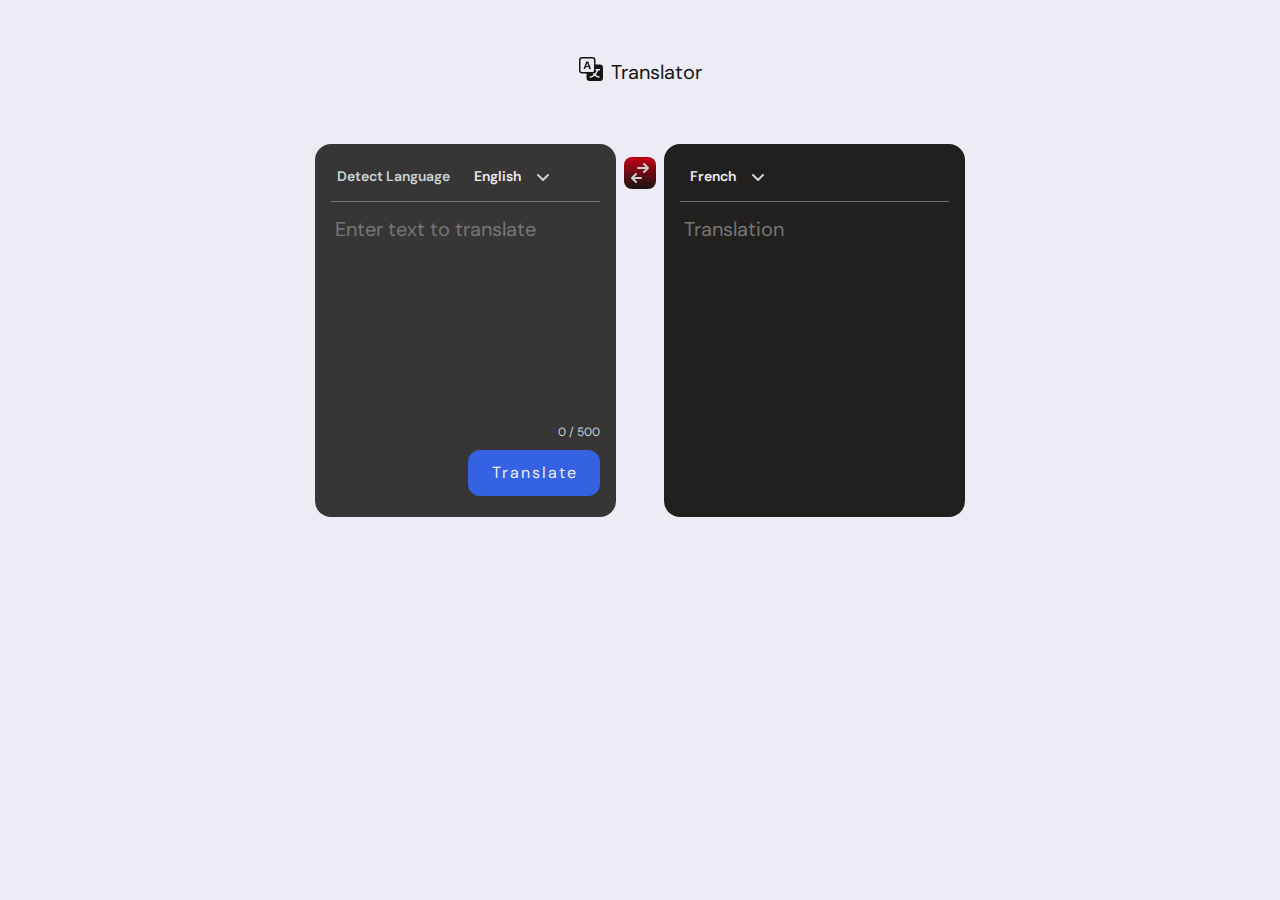
==== commit ee5478bd: "Translator - add api limit handler" ====
--- a/translator/index.html
+++ b/translator/index.html
@@ -2,149 +2,168 @@
 <html lang="en">
 
 <head>
-    <meta charset="UTF-8">
-    <meta name="viewport" content="width=device-width, initial-scale=1.0">
-    <link rel="icon" type="image/x-icon" href="assets/images/favicon/favicon.ico">
-    <link rel="preconnect" href="https://fonts.googleapis.com">
-    <link rel="preconnect" href="https://fonts.gstatic.com" crossorigin>
-    <link href="https://fonts.googleapis.com/css2?family=DM+Sans:opsz,wght@9..40,400;9..40,600&display=swap"
-        rel="stylesheet">
-    <link rel="stylesheet" href="css/style.css">
-    <title>Translator</title>
+  <meta charset="UTF-8">
+  <meta name="viewport" content="width=device-width, initial-scale=1.0">
+  <link rel="icon" type="image/x-icon" href="assets/images/favicon/favicon.ico">
+  <link rel="preconnect" href="https://fonts.googleapis.com">
+  <link rel="preconnect" href="https://fonts.gstatic.com" crossorigin>
+  <link href="https://fonts.googleapis.com/css2?family=DM+Sans:opsz,wght@9..40,400;9..40,600&display=swap"
+    rel="stylesheet">
+  <link rel="stylesheet" href="css/style.css">
+  <title>Translator</title>
 </head>
 
 <body>
-    <header>
-        <a class="logo" href="index.html"><img src="assets/images/logo.svg" alt="logo"></a>
-    </header>
-    <main class="container">
-        <div class="content">
-            <div class="translate-container translate-container--header">
-                <div class="translate-header">
-                    <button class="menu-btn js-menu-btn" id="detect-language">Detect Language</button>
-                    <div class="custom-select">
-                        <button class="menu-btn sm-show active select" id="from-select" type="button">English</button>
-                        <button class="menu-btn menu-btn--expand js-expand" id="from-expand" type="button">
-                            <svg xmlns="http://www.w3.org/2000/svg" width="24" height="24" viewBox="0 0 24 24">
-                                <path fill="none" stroke="currentColor" stroke-linecap="round" stroke-linejoin="round"
-                                    stroke-width="2" d="m7 10l5 5m0 0l5-5" />
-                            </svg>
-                        </button>
-                        <div class="dropdown-group" id="dropdown-group">
-                            <div class="search-group">
-                                <button class="mobile-btn" type="button">
-                                    <svg xmlns="http://www.w3.org/2000/svg" viewBox="0 0 16 16">
-                                        <path fill="currentColor" fill-rule="evenodd"
-                                            d="M14.75 8a.75.75 0 0 1-.75.75H3.81l2.72 2.72a.75.75 0 1 1-1.06 1.06l-4-4a.75.75 0 0 1 0-1.06l4-4a.75.75 0 0 1 1.06 1.06L3.81 7.25H14a.75.75 0 0 1 .75.75"
-                                            clip-rule="evenodd" />
-                                    </svg>
-                                </button>
-                                <input class="search-dropdown" id="search-dropdown" type="text"
-                                    placeholder="Search languages">
-                                <button class="mobile-btn hidden" id="clear-search" type="button">
-                                    <svg xmlns="http://www.w3.org/2000/svg" width="24" height="24" viewBox="0 0 24 24">
-                                        <path fill="currentColor"
-                                            d="M18.3 5.71a.996.996 0 0 0-1.41 0L12 10.59L7.11 5.7A.996.996 0 1 0 5.7 7.11L10.59 12L5.7 16.89a.996.996 0 1 0 1.41 1.41L12 13.41l4.89 4.89a.996.996 0 1 0 1.41-1.41L13.41 12l4.89-4.89c.38-.38.38-1.02 0-1.4" />
-                                    </svg>
-                                </button>
-                            </div>
-                            <ul class="dropdown" id="dropdown" tabindex="-1">
-                                <li class="custom-option hidden" tabindex="0" data-value="auto">Detect language</li>
-                            </ul>
-                        </div>
-                    </div>
+  <header>
+    <div class="container">
+      <div class="navbar">
+        <a class="logo" href="./">
+          <svg xmlns="http://www.w3.org/2000/svg" width="24" height="24" viewBox="0 0 16 16">
+            <g fill="currentColor">
+              <path
+                d="M4.545 6.714L4.11 8H3l1.862-5h1.284L8 8H6.833l-.435-1.286zm1.634-.736L5.5 3.956h-.049l-.679 2.022z" />
+              <path
+                d="M0 2a2 2 0 0 1 2-2h7a2 2 0 0 1 2 2v3h3a2 2 0 0 1 2 2v7a2 2 0 0 1-2 2H7a2 2 0 0 1-2-2v-3H2a2 2 0 0 1-2-2zm2-1a1 1 0 0 0-1 1v7a1 1 0 0 0 1 1h7a1 1 0 0 0 1-1V2a1 1 0 0 0-1-1zm7.138 9.995q.289.451.63.846c-.748.575-1.673 1.001-2.768 1.292c.178.217.451.635.555.867c1.125-.359 2.08-.844 2.886-1.494c.777.665 1.739 1.165 2.93 1.472c.133-.254.414-.673.629-.89c-1.125-.253-2.057-.694-2.82-1.284c.681-.747 1.222-1.651 1.621-2.757H14V8h-3v1.047h.765c-.318.844-.74 1.546-1.272 2.13a6 6 0 0 1-.415-.492a2 2 0 0 1-.94.31" />
+            </g>
+          </svg>
+          Translator
+        </a>
+      </div>
+    </div>
+  </header>
+  <main>
+    <div class="container">
+      <div class="content">
+        <div class="translate-container translate-container--header">
+          <div class="translate-header">
+            <button class="menu-btn js-menu-btn" id="detect-language" type="button">Detect Language</button>
+            <div class="custom-select">
+              <button class="menu-btn sm-show active select" id="from-select" type="button"
+                data-value="en">English</button>
+              <button class="menu-btn menu-btn--expand js-expand" id="from-expand" type="button">
+                <svg xmlns="http://www.w3.org/2000/svg" width="24" height="24" viewBox="0 0 24 24">
+                  <path fill="none" stroke="currentColor" stroke-linecap="round" stroke-linejoin="round"
+                    stroke-width="2" d="m7 10l5 5m0 0l5-5" />
+                </svg>
+              </button>
+            </div>
+          </div>
+          <button class="menu-btn menu-btn--switch" id="switch-language" type="button">
+            <svg xmlns="http://www.w3.org/2000/svg" width="24" height="24" viewBox="0 0 24 24">
+              <path fill="none" stroke="currentColor" stroke-linecap="round" stroke-linejoin="round" stroke-width="2"
+                d="m16 3l4 4l-4 4m-6-4h10M8 13l-4 4l4 4m-4-4h9" />
+            </svg>
+          </button>
+          <div class="popover" data-popover="switch-language">Switch language</div>
+          <div class="translate-header bg-dark">
+            <div class="custom-select">
+              <button class="menu-btn sm-show active select" id="to-select" type="button">French</button>
+              <button class="menu-btn menu-btn--expand js-expand" id="to-expand" type="button">
+                <svg xmlns="http://www.w3.org/2000/svg" width="24" height="24" viewBox="0 0 24 24">
+                  <path fill="none" stroke="currentColor" stroke-linecap="round" stroke-linejoin="round"
+                    stroke-width="2" d="m7 10l5 5m0 0l5-5" />
+                </svg>
+              </button>
+            </div>
+          </div>
+        </div>
+        <div class="dropdown-group" id="dropdown-group">
+          <div class="search-group">
+            <button class="dropdown-btn" type="button">
+              <svg xmlns="http://www.w3.org/2000/svg" viewBox="0 0 16 16">
+                <path fill="currentColor" fill-rule="evenodd"
+                  d="M14.75 8a.75.75 0 0 1-.75.75H3.81l2.72 2.72a.75.75 0 1 1-1.06 1.06l-4-4a.75.75 0 0 1 0-1.06l4-4a.75.75 0 0 1 1.06 1.06L3.81 7.25H14a.75.75 0 0 1 .75.75"
+                  clip-rule="evenodd" />
+              </svg>
+            </button>
+            <input class="search-dropdown" id="search-dropdown" type="text" placeholder="Search languages">
+            <button class="dropdown-btn dropdown-btn--clear hidden" id="clear-search" type="button">
+              <svg xmlns="http://www.w3.org/2000/svg" width="24" height="24" viewBox="0 0 24 24">
+                <path fill="currentColor"
+                  d="M18.3 5.71a.996.996 0 0 0-1.41 0L12 10.59L7.11 5.7A.996.996 0 1 0 5.7 7.11L10.59 12L5.7 16.89a.996.996 0 1 0 1.41 1.41L12 13.41l4.89 4.89a.996.996 0 1 0 1.41-1.41L13.41 12l4.89-4.89c.38-.38.38-1.02 0-1.4" />
+              </svg>
+            </button>
+          </div>
+          <ul class="dropdown" id="dropdown" tabindex="-1">
+            <li class="custom-option hidden" tabindex="0" data-value="auto">Detect language</li>
+            <li class="no-result hidden" tabindex="-1" data-value="">No result found</li>
+          </ul>
+        </div>
+        <div class="translate-container translate-container--body">
+          <div class="translate-panel">
+            <div class="translate-body">
+              <textarea class="translate-text" name="translate-text" id="translate-text" maxlength="500"
+                placeholder="Enter text to translate"></textarea>
+              <button class="btn btn--clear hidden" id="clear-text-btn" type="button">
+                <svg xmlns="http://www.w3.org/2000/svg" width="24" height="24" viewBox="0 0 24 24">
+                  <path fill="currentColor"
+                    d="M6.4 19L5 17.6l5.6-5.6L5 6.4L6.4 5l5.6 5.6L17.6 5L19 6.4L13.4 12l5.6 5.6l-1.4 1.4l-5.6-5.6z" />
+                </svg>
+              </button>
+              <div class="popover" data-popover="clear-text-btn">Clear text</div>
+              <span class="character-count">
+                <span id="character-count">0</span> / 500
+              </span>
+            </div>
+            <div class="translate-footer">
+              <span class="controls">
+                <button class="controls-btn controls-btn--listen hidden" id="from-listen" type="button">
+                  <svg xmlns="http://www.w3.org/2000/svg" width="20" height="20" viewBox="0 0 24 24">
+                    <g fill="none">
+                      <path fill="currentColor"
+                        d="M4.158 13.93a3.752 3.752 0 0 1 0-3.86a1.5 1.5 0 0 1 .993-.7l1.693-.339a.45.45 0 0 0 .258-.153L9.17 6.395c1.182-1.42 1.774-2.129 2.301-1.938C12 4.648 12 5.572 12 7.42v9.162c0 1.847 0 2.77-.528 2.962c-.527.19-1.119-.519-2.301-1.938L7.1 15.122a.45.45 0 0 0-.257-.153L5.15 14.63a1.5 1.5 0 0 1-.993-.7" />
+                      <path stroke="currentColor" stroke-linecap="round" stroke-width="2"
+                        d="M14.536 8.464a5 5 0 0 1 .027 7.044m4.094-9.165a8 8 0 0 1 .044 11.27" />
+                    </g>
+                  </svg>
+                </button>
+                <div class="popover" data-popover="from-listen" data-popover-position="top">Listen</div>
+              </span>
+              <button class="translate-btn" id="translate-btn" type="button">
+                Translate
+                <div class="loader hidden" id="loader">
+                  <div></div>
+                  <div></div>
+                  <div></div>
                 </div>
-                <button class="menu-btn menu-btn--switch" id="switch-language">
-                    <svg xmlns="http://www.w3.org/2000/svg" width="24" height="24" viewBox="0 0 24 24">
-                        <path fill="none" stroke="currentColor" stroke-linecap="round" stroke-linejoin="round"
-                            stroke-width="2" d="m16 3l4 4l-4 4m-6-4h10M8 13l-4 4l4 4m-4-4h9" />
-                    </svg>
+              </button>
+            </div>
+          </div>
+          <div class="translate-panel bg-dark">
+            <div class="translate-body">
+              <textarea class="translate-text" name="translated-text" id="translated-text" placeholder="Translation"
+                readonly></textarea>
+            </div>
+            <div class="translate-footer">
+              <div class="controls">
+                <button class="controls-btn controls-btn--listen hidden" id="to-listen" type="button">
+                  <svg xmlns="http://www.w3.org/2000/svg" width="20" height="20" viewBox="0 0 24 24">
+                    <g fill="none">
+                      <path fill="currentColor"
+                        d="M4.158 13.93a3.752 3.752 0 0 1 0-3.86a1.5 1.5 0 0 1 .993-.7l1.693-.339a.45.45 0 0 0 .258-.153L9.17 6.395c1.182-1.42 1.774-2.129 2.301-1.938C12 4.648 12 5.572 12 7.42v9.162c0 1.847 0 2.77-.528 2.962c-.527.19-1.119-.519-2.301-1.938L7.1 15.122a.45.45 0 0 0-.257-.153L5.15 14.63a1.5 1.5 0 0 1-.993-.7" />
+                      <path stroke="currentColor" stroke-linecap="round" stroke-width="2"
+                        d="M14.536 8.464a5 5 0 0 1 .027 7.044m4.094-9.165a8 8 0 0 1 .044 11.27" />
+                    </g>
+                  </svg>
                 </button>
-                <div class="translate-header bg-dark">
-                    <div class="custom-select">
-                        <button class="menu-btn sm-show active select" id="to-select" type="button">French</button>
-                        <button class="menu-btn menu-btn--expand js-expand" id="to-expand" type="button">
-                            <svg xmlns="http://www.w3.org/2000/svg" width="24" height="24" viewBox="0 0 24 24">
-                                <path fill="none" stroke="currentColor" stroke-linecap="round" stroke-linejoin="round"
-                                    stroke-width="2" d="m7 10l5 5m0 0l5-5" />
-                            </svg>
-                        </button>
-                    </div>
-                </div>
+                <div class="popover" data-popover="to-listen" data-popover-position="top">Listen</div>
+                <button class="controls-btn controls-btn--copy hidden" id="copy" type="button">
+                  <svg xmlns="http://www.w3.org/2000/svg" width="20" height="20" viewBox="0 0 20 20">
+                    <g transform="translate(20 0) scale(-1 1)">
+                      <path fill="currentColor"
+                        d="M6 6V2c0-1.1.9-2 2-2h10a2 2 0 0 1 2 2v10a2 2 0 0 1-2 2h-4v4a2 2 0 0 1-2 2H2a2 2 0 0 1-2-2V8c0-1.1.9-2 2-2zm2 0h4a2 2 0 0 1 2 2v4h4V2H8zM2 8v10h10V8z" />
+                    </g>
+                  </svg>
+                </button>
+                <div class="popover" data-popover="copy" data-popover-position="top">Copy</div>
+              </div>
             </div>
-            <div class="translate-container translate-container--body">
-                <div class="translate-panel">
-                    <div class="translate-body">
-                        <textarea class="translate-text" name="translate-text" id="translate-text" maxlength="500"
-                            placeholder="Enter text"></textarea>
-                        <button class="btn btn--clear hidden" id="clear-text-btn" type="button">
-                            <svg xmlns="http://www.w3.org/2000/svg" width="24" height="24" viewBox="0 0 24 24">
-                                <path fill="currentColor"
-                                    d="M6.4 19L5 17.6l5.6-5.6L5 6.4L6.4 5l5.6 5.6L17.6 5L19 6.4L13.4 12l5.6 5.6l-1.4 1.4l-5.6-5.6z" />
-                            </svg>
-                        </button>
-                        <span class="character-count">
-                            <span id="character-count">0</span> / 500
-                        </span>
-                    </div>
-                    <div class="translate-footer">
-                        <span class="controls">
-                            <span class="controls-btn controls-btn--listen hidden" id="from-listen">
-                                <svg xmlns="http://www.w3.org/2000/svg" width="20" height="20" viewBox="0 0 24 24">
-                                    <g fill="none">
-                                        <path fill="currentColor"
-                                            d="M4.158 13.93a3.752 3.752 0 0 1 0-3.86a1.5 1.5 0 0 1 .993-.7l1.693-.339a.45.45 0 0 0 .258-.153L9.17 6.395c1.182-1.42 1.774-2.129 2.301-1.938C12 4.648 12 5.572 12 7.42v9.162c0 1.847 0 2.77-.528 2.962c-.527.19-1.119-.519-2.301-1.938L7.1 15.122a.45.45 0 0 0-.257-.153L5.15 14.63a1.5 1.5 0 0 1-.993-.7" />
-                                        <path stroke="currentColor" stroke-linecap="round" stroke-width="2"
-                                            d="M14.536 8.464a5 5 0 0 1 .027 7.044m4.094-9.165a8 8 0 0 1 .044 11.27" />
-                                    </g>
-                                </svg>
-                            </span>
-                        </span>
-                        <button class="translate-btn" id="translate-btn" type="button">
-                            <span>
-                                <img src="assets/images/Sort_alfa.svg" alt="">
-                                Translate
-                            </span>
-                        </button>
-                    </div>
-                </div>
-                <div class="translate-panel bg-dark">
-                    <div class="translate-body">
-                        <textarea class="translate-text" name="translated-text" id="translated-text"
-                            placeholder="Translation" readonly></textarea>
-                        <div class="loader hidden" id="loader">
-                            <div></div>
-                            <div></div>
-                            <div></div>
-                        </div>
-                    </div>
-                    <div class="translate-footer">
-                        <div class="controls">
-                            <span class="controls-btn controls-btn--listen hidden" id="to-listen">
-                                <svg xmlns="http://www.w3.org/2000/svg" width="20" height="20" viewBox="0 0 24 24">
-                                    <g fill="none">
-                                        <path fill="currentColor"
-                                            d="M4.158 13.93a3.752 3.752 0 0 1 0-3.86a1.5 1.5 0 0 1 .993-.7l1.693-.339a.45.45 0 0 0 .258-.153L9.17 6.395c1.182-1.42 1.774-2.129 2.301-1.938C12 4.648 12 5.572 12 7.42v9.162c0 1.847 0 2.77-.528 2.962c-.527.19-1.119-.519-2.301-1.938L7.1 15.122a.45.45 0 0 0-.257-.153L5.15 14.63a1.5 1.5 0 0 1-.993-.7" />
-                                        <path stroke="currentColor" stroke-linecap="round" stroke-width="2"
-                                            d="M14.536 8.464a5 5 0 0 1 .027 7.044m4.094-9.165a8 8 0 0 1 .044 11.27" />
-                                    </g>
-                                </svg>
-                            </span>
-                            <span class="controls-btn controls-btn--copy hidden" id="copy">
-                                <svg xmlns="http://www.w3.org/2000/svg" width="20" height="20" viewBox="0 0 20 20">
-                                    <g transform="translate(20 0) scale(-1 1)">
-                                        <path fill="currentColor"
-                                            d="M6 6V2c0-1.1.9-2 2-2h10a2 2 0 0 1 2 2v10a2 2 0 0 1-2 2h-4v4a2 2 0 0 1-2 2H2a2 2 0 0 1-2-2V8c0-1.1.9-2 2-2zm2 0h4a2 2 0 0 1 2 2v4h4V2H8zM2 8v10h10V8z" />
-                                    </g>
-                                </svg>
-                            </span>
-                        </div>
-                    </div>
-                </div>
-            </div>
+          </div>
         </div>
-    </main>
-    <script src="js/script.js"></script>
+      </div>
+    </div>
+  </main>
+  <script src="js/script.js"></script>
 </body>
 
 </html>--- a/translator/css/style.css
+++ b/translator/css/style.css
@@ -1,35 +1,34 @@
 :root {
-    --clr-night: hsl(40, 7%, 8%);
-    --clr-night-o-95: hsla(40, 7%, 8%, 0.85);
-    --clr-night-o-99: hsla(40, 7%, 8%, 0.95);
-    --clr-engineering-orange: hsl(354, 99%, 38%);
-    --clr-dim-gray: hsl(202, 4%, 44%);
-    --clr-ash-gray: hsl(176, 15%, 81%);
-    --clr-ghost-white: hsl(248, 25%, 94%);
-    --clr-blue-400: hsl(225, 76%, 55%);
-    --clr-blue-500: hsl(225, 76%, 40%);
-    /* --clr-blue-500: hsl(217, 83%, 72%); */
-
-    --text-base: 1rem;
-    --text-xs: calc(var(--text-base) * 0.75);
-    --text-sm: calc(var(--text-base) * 0.875);
-    --text-md: calc(var(--text-base) * 1.25);
+  --clr-night: hsl(40, 7%, 8%);
+  --clr-night-o-95: hsla(40, 7%, 8%, 0.85);
+  --clr-night-o-99: hsla(40, 7%, 8%, 0.95);
+  --clr-engineering-orange: hsl(354, 99%, 38%);
+  --clr-dim-gray: hsl(207, 4%, 44%);
+  --clr-ash-gray: hsl(176, 15%, 81%);
+  --clr-ghost-white: hsl(248, 27%, 94%);
+  --clr-blue-400: hsl(225, 76%, 55%);
+  --clr-blue-500: hsl(225, 76%, 40%);
+
+  --fs-base: 1rem;
+  --fs-xs: calc(var(--fs-base) * 0.75);
+  --fs-sm: calc(var(--fs-base) * 0.875);
+  --fs-md: calc(var(--fs-base) * 1.25);
 }
 
 /* reset */
 *,
 *::before,
 *::after {
-    box-sizing: border-box;
+  box-sizing: border-box;
 }
 
 * {
-    margin: 0;
+  margin: 0;
 }
 
 body {
-    line-height: 1.5;
-    -webkit-font-smoothing: antialiased;
+  line-height: 1.5;
+  -webkit-font-smoothing: antialiased;
 }
 
 img,
@@ -37,15 +36,15 @@
 video,
 canvas,
 svg {
-    display: block;
-    max-width: 100%;
+  display: block;
+  max-width: 100%;
 }
 
 input,
 button,
 textarea,
 select {
-    font: inherit;
+  font: inherit;
 }
 
 p,
@@ -55,636 +54,706 @@
 h4,
 h5,
 h6 {
-    overflow-wrap: break-word;
+  overflow-wrap: break-word;
 }
 
 a {
-    text-decoration: none;
+  text-decoration: none;
 }
 
 button {
-    cursor: pointer;
+  cursor: pointer;
 }
 
 li {
-    list-style: none;
+  list-style: none;
 }
 
 /* utilities */
 .bg-dark {
-    background-color: var(--clr-night-o-99) !important;
+  background-color: var(--clr-night-o-99) !important;
 }
 
 .hidden {
-    display: none !important;
+  display: none !important;
 }
 
 .active {
-    /* border-radius: .75rem; */
-    /* background-color: var(--clr-ghost-white) !important; */
-    /* color: var(--clr-night) !important; */
-    color: var(--clr-ghost-white) !important;
-    transition: color 500ms ease-in;
+  color: var(--clr-ghost-white) !important;
 }
 
 .popover {
-    width: max-content;
-    position: absolute;
-    padding: 0.25rem 0.5rem;
-    border-radius: 0.25rem;
-    background-color: var(--clr-ghost-white);
-    font-weight: 400;
-    color: var(--clr-night);
-    box-shadow: 3px 3px 10px var(--clr-night);
-    z-index: 2;
-    transition: opacity 200ms ease-in;
+  opacity: 0;
+  z-index: -1;
+  
+  width: max-content;
+  position: absolute;
+  /* z-index: 10; */
+  padding: 0.25rem 0.5rem;
+  border-radius: 0.25rem;
+  background-color: var(--clr-ghost-white);
+  font-weight: 400;
+  color: var(--clr-night);
+  box-shadow: 3px 3px 10px var(--clr-night);
+  transition: opacity 200ms ease-in;
+}
+
+.popover.show-popover {
+  opacity: 1;
+  z-index: 10;
+}
+
+.cursor-default {
+  cursor: default !important;
 }
 
 /* main */
-html {
-    font-size: 16px;
-}
-
 body {
-    display: flex;
-    flex-direction: column;
-    justify-self: center;
-    line-height: 1.5;
-    height: 100vh;
-    background: url('../assets/images/bg_languages.jpg') center center no-repeat;
-    background-size: max(100%, 1280px) 200%;
-    background-color: var(--bg-main);
-    font-family: 'DM Sans', sans-serif;
+  display: flex;
+  flex-direction: column;
+  justify-self: center;
+  line-height: 1.5;
+  height: 100vh;
+  /* background: url('../assets/images/bg_languages.jpg') center center no-repeat; */
+  /* background-size: max(100%, 1280px) 200%; */
+  background-color: var(--clr-ghost-white);
+  font-family: 'DM Sans', sans-serif;
 }
 
 .container {
-    width: 1280px;
-    height: 100%;
-    margin-inline: auto;
-    padding-inline: 4.5rem;
-}
-
-header {
-    display: grid;
-    place-content: center;
-    height: 10rem;
+  width: min(1280px, 100% - 2rem);
+  margin-inline: auto;
+}
+
+.navbar {
+  display: grid;
+  place-content: center;
+  min-height: 9rem;
+}
+
+.logo {
+  display: inline-flex;
+  gap: 0.5rem;
+  font-size: var(--fs-md);
+  color: var(--clr-night);
+}
+
+.logo svg {
+  min-width: 1.5rem;
+}
+
+.logo:hover {
+  color: var(--clr-night-o-95);
 }
 
 .content {
-    display: flex;
-    flex-direction: column;
-    gap: 0;
-    position: relative;
-    border-radius: 1.5rem;
-    /* overflow: hidden; */
+  display: flex;
+  flex-direction: column;
+  gap: 0;
+  border-radius: 1rem;
 }
 
 .translate-container {
-    display: flex;
-    align-items: center;
-    gap: 0.5rem;
+  display: flex;
+  align-items: center;
+  gap: 0.5rem;
 }
 
 .translate-container--body {
-    flex-wrap: wrap;
-    gap: 3rem;
+  flex-wrap: wrap;
+  gap: 3rem;
+  position: relative;
 }
 
 .translate-panel,
 .translate-header {
-    background-color: var(--clr-night-o-95);
+  background-color: var(--clr-night-o-95);
 }
 
 .translate-panel {
-    width: calc(50% - 3rem / 2);
-    padding: 0 1rem;
-    border-bottom-left-radius: 1.5rem;
-    border-bottom-right-radius: 1.5rem;
+  width: calc(50% - 3rem / 2);
+  padding: 0 1rem;
+  border-bottom-left-radius: 1rem;
+  border-bottom-right-radius: 1rem;
 }
 
 /* Translate header */
 .translate-header {
-    display: flex;
-    width: calc(50% - 1.5rem);
-    padding: 1rem 1rem 0.5rem 1rem;
-    border-top-left-radius: 1.5rem;
-    border-top-right-radius: 1.5rem;
+  display: flex;
+  gap: 0.5rem;
+  width: calc(50% - 1.5rem);
+  padding: 1rem 1rem 0.5rem 1rem;
+  border-top-left-radius: 1rem;
+  border-top-right-radius: 1rem;
 }
 
 .overflow {
-    overflow-x: auto;
-    overflow-y: hidden;
-    padding-bottom: 0.5rem;
+  overflow-x: auto;
+  overflow-y: hidden;
+  padding-bottom: 0.5rem;
 }
 
 .overflow div {
-    display: flex;
-    align-items: center;
-    width: max-content;
+  display: flex;
+  align-items: center;
+  width: max-content;
 }
 
 .menu-btn {
-    min-width: max-content;
-    padding: .375rem .75rem;
-    border: none;
-    background: none;
-    color: var(--clr-ash-gray);
-    font-size: var(--text-sm);
-    font-weight: 600;
+  min-width: max-content;
+  padding-block: 0.375rem;
+  border: none;
+  background-color: transparent;
+  color: var(--clr-ash-gray);
+  font-size: var(--fs-sm);
+  font-weight: 600;
 }
 
 .custom-select {
-    display: flex;
-    cursor: pointer;
+  display: flex;
+  cursor: pointer;
+  padding-left: 0.25rem;
+  border-radius: 0.5rem;
+}
+
+.custom-select:has(.selected),
+.custom-select:has(.selected) .menu-btn {
+  transition: all 250ms ease-in-out;
+}
+
+.custom-select:has(.selected) {
+  background-color: var(--clr-ghost-white);
+}
+
+.custom-select:has(.selected) .menu-btn {
+  color: var(--clr-night) !important;
 }
 
 .menu-btn--expand {
-    display: inline-grid;
-    place-content: center;
-    width: 2rem;
-    padding: 0;
-    border-radius: 50%;
-    transition: transform 250ms;
+  display: inline-grid;
+  place-content: center;
+  width: 2rem;
+  padding: 0;
+  border-radius: 50%;
+  transition: transform 250ms;
 }
 
 .selected~.menu-btn--expand,
 .menu-btn--expand.selected {
-    transform: rotate(-180deg);
+  transform: rotate(-180deg);
 }
 
 .more-btn {
-    padding: 0;
+  padding: 0;
+}
+
+.menu-btn--switch {
+  display: inline-flex;
+  justify-content: center;
+  align-items: center;
+  width: 2rem;
+  height: 2rem;
+  padding: 0;
+  position: relative;
+  border-radius: .5rem;
+  background: linear-gradient(0deg, var(--clr-night), var(--clr-engineering-orange));
 }
 
 .dropdown-group {
-    display: none;
-    width: 100%;
-    height: calc(100% - 3.5rem);
-    padding-bottom: 0.75rem;
-    position: absolute;
-    top: 3.5rem;
-    left: 0;
-    z-index: 2;
-    border: 1px solid var(--clr-night-o-95);
-    border-bottom-left-radius: 1.5rem;
-    border-bottom-right-radius: 1.5rem;
-    background-color: var(--clr-ghost-white);
-    color: var(--clr-night);
-    overflow: hidden;
+  display: none;
+  width: 100%;
+  margin-bottom: 4rem;
+  padding-bottom: 0.75rem;
+  border: 1px solid var(--clr-night-o-95);
+  border-bottom-left-radius: 1rem;
+  border-bottom-right-radius: 1rem;
+  background-color: var(--clr-ghost-white);
+  color: var(--clr-night);
+  overflow: hidden;
+  box-shadow: 0 5px 5px -5px var(--clr-night);
 }
 
 .dropdown-group.open {
-    display: block;
+  display: block;
+}
+
+.dropdown-group.open~.translate-container--body {
+  display: none;
 }
 
 .search-group {
-    display: flex;
-    background-color: #fff;
-    box-shadow: 0 0 5px var(--clr-night);
-}
-
-.mobile-btn {
-    display: none;
-    place-content: center;
-    max-width: 2.5rem;
-    padding: 0.5rem;
-    border: 0;
-    background-color: transparent;
-    color: var(--clr-night-o-95);
+  display: flex;
+  background-color: #fff;
+  box-shadow: 0 0 5px var(--clr-night);
+}
+
+.dropdown-btn {
+  display: inline-grid;
+  place-content: center;
+  max-width: 2.5rem;
+  padding: 0.5rem;
+  border: 0;
+  background-color: transparent;
+  color: var(--clr-night-o-95);
+}
+
+.dropdown-btn svg {
+  width: 100%;
 }
 
 .search-dropdown {
-    width: 100%;
-    padding: 0.5rem 2rem;
-    border: 0;
-    color: var(--clr-night);
+  width: 100%;
+  padding: 0.5rem 0.5rem;
+  border: 0;
+  color: var(--clr-night);
 }
 
 .search-dropdown:focus-visible {
-    outline: none;
-    box-shadow: 0 0 5px var(--clr-night);
+  outline: none;
 }
 
 .dropdown {
-    display: grid;
-    grid-template-columns: repeat(auto-fit, minmax(250px, 1fr));
-    grid-template-rows: repeat(auto-fit, 30px);
-    height: calc(100% - 2.7rem);
-    padding: 0.5rem 1.5rem;
-    overflow: auto;
-    user-select: none;
-    border: 1px solid var(--bg-selected-language);
-    background-color: var(--bg-translate-from);
-
-}
-
-.dropdown>li {
-    cursor: pointer;
-    user-select: none;
-    padding: 0.25rem 0.5rem;
-    font-size: var(--text-sm);
-    font-weight: 600;
-    color: var(--clr-night);
-}
-
-.dropdown>li:hover,
-.dropdown>li:focus-visible {
-    background-color: var(--clr-dim-gray);
-    color: var(--clr-ghost-white);
-}
-
-.search-dropdown:not(:placeholder-shown)~.dropdown {
-    grid-template-columns: 1fr;
+  display: grid;
+  grid-template-columns: repeat(auto-fit, minmax(300px, 1fr));
+  grid-template-rows: repeat(auto-fit, min(2.5rem, fit-content));
+  gap: 0.125rem;
+  height: calc(100% - 2.7rem);
+  padding: 0.5rem 0.25rem;
+  overflow: auto;
+  user-select: none;
+  border: 1px solid var(--bg-selected-language);
+  background-color: var(--bg-translate-from);
+}
+
+.custom-option {
+  cursor: pointer;
+  user-select: none;
+  padding: 0.25rem 0.25rem 0.25rem 2.5rem;
+  position: relative;
+  font-size: var(--fs-sm);
+  font-weight: 600;
+  color: var(--clr-night);
+  outline: none;
+  line-height: 2;
+}
+
+.dropdown .active-language {
+  background-color: var(--clr-blue-400);
+  color: var(--clr-ghost-white) !important;
+}
+
+.dropdown .active-language::before {
+  content: '✓';
+  display: inline-grid;
+  place-content: center;
+  width: 2.5rem;
+  height: 100%;
+  position: absolute;
+  left: 0;
+  top: 0;
+}
+
+.dropdown .no-result {
+  padding-block: 5rem;
+  text-align: center;
+  font-size: var(--fs-md);
+  font-weight: 600;
+}
+
+.search-group:has(.search-dropdown:not(:placeholder-shown))~.dropdown {
+  grid-template-columns: 1fr;
+}
+
+.search-group:has(.search-dropdown:not(:placeholder-shown))~.custom-option {
+  display: inline-flex;
+  align-items: center;
 }
 
 .select:focus-visible {
-    color: var(--clr-ghost-white);
+  color: var(--clr-ghost-white);
 }
 
 /* Translate body */
 .translate-body {
-    position: relative;
-    border-top: 1px solid var(--clr-dim-gray);
+  position: relative;
+  border-top: 1px solid var(--clr-dim-gray);
 }
 
 .translate-text {
-    width: 100%;
-    height: 15rem;
-    padding: 0.75rem 2.5rem 0.75rem 0.25rem;
-    border: none;
-    background-color: transparent;
-    resize: none;
-    font-size: var(--text-md);
-    color: var(--clr-ghost-white);
+  width: 100%;
+  height: 13rem;
+  padding: 0.75rem 2.75rem 0.75rem 0.25rem;
+  margin-bottom: 2rem;
+  border: none;
+  background-color: transparent;
+  resize: none;
+  font-size: var(--fs-md);
+  color: var(--clr-ghost-white);
 }
 
 .translate-text:focus-visible {
-    outline: none;
+  outline: none;
 }
 
 .btn--clear {
-    width: 2rem;
-    aspect-ratio: 1 / 1;
-    position: absolute;
-    top: 5%;
-    right: 0;
-    border: 0;
-    border-radius: 50%;
-    /* background-color: transparent;
-    color: var(--clr-ghost-white); */
-    background-color: var(--clr-ghost-white);
-    color: var(--clr-night);
-    transition: background-color 250ms ease-in;
+  width: 2rem;
+  aspect-ratio: 1 / 1;
+  position: absolute;
+  top: 5%;
+  right: 0.3rem;
+  border: 0;
+  border-radius: 50%;
+  background-color: var(--clr-ghost-white);
+  color: var(--clr-night);
+  transition: background-color 250ms ease-in;
 }
 
 .btn--clear:hover {
-    background-color: var(--clr-engineering-orange);
-    color: var(--clr-ghost-white);
+  background-color: var(--clr-engineering-orange);
+  color: var(--clr-ghost-white);
 }
 
 .character-count {
-    position: absolute;
-    right: 0;
-    bottom: 0.5rem;
-    font-size: var(--text-xs);
-    color: var(--clr-ash-gray);
+  position: absolute;
+  right: 0;
+  bottom: 0.5rem;
+  font-size: var(--fs-xs);
+  color: var(--clr-ash-gray);
 }
 
 /* Translate footer */
 .translate-footer {
-    display: flex;
-    justify-content: space-between;
-    align-items: center;
-    height: 3rem;
-    margin-bottom: 1.25rem;
+  display: flex;
+  justify-content: space-between;
+  align-items: center;
+  height: 3rem;
+  margin-bottom: 1.25rem;
 }
 
 .controls {
-    display: flex;
-    align-self: flex-end;
-    gap: .5rem;
+  display: flex;
+  align-self: flex-end;
+  gap: .5rem;
+  position: relative;
 }
 
 .controls-btn {
+  display: inline-flex;
+  justify-content: center;
+  align-items: center;
+  width: 2.25rem;
+  height: 2.25rem;
+  padding: .375rem;
+  border: 2px solid var(--bg-selected-language);
+  border-radius: 10px;
+  background-color: transparent;
+  cursor: pointer;
+}
+
+.controls-btn svg,
+.translate-btn {
+  transition: 250ms;
+}
+
+.controls-btn svg {
+  color: var(--clr-dim-gray);
+}
+
+.listening svg {
+  color: var(--clr-engineering-orange);
+}
+
+.disabled {
+  cursor: default !important;
+}
+
+.disabled+.popover {
+  color: var(--clr-engineering-orange) !important;
+}
+
+.translate-btn {
+  display: inline-flex;
+  align-items: last baseline;
+  gap: 0.5rem;
+  padding: 0.6875rem 1.375rem 0.6875rem 1.5rem;
+  border: 0;
+  border-radius: .75rem;
+  background-color: var(--clr-blue-400);
+  font-size: 1rem;
+  color: var(--clr-ghost-white);
+  letter-spacing: 2px;
+}
+
+/* Loader */
+.loader {
+  display: flex;
+  gap: 0.25rem;
+}
+
+.loader div {
+  width: 0.25rem;
+  height: 0.25rem;
+  border-radius: 50%;
+  background-color: var(--clr-ghost-white);
+}
+
+.animate div {
+  animation: typingLoader 750ms ease-in-out infinite;
+}
+
+.animate div:nth-child(1) {
+  animation-delay: 150ms;
+}
+
+.animate div:nth-child(2) {
+  animation-delay: 300ms;
+}
+
+.animate div:nth-child(3) {
+  animation-delay: 450ms;
+}
+
+@keyframes typingLoader {
+
+  0%,
+  60%,
+  100% {
+    transform: translateY(0);
+  }
+
+  50% {
+    transform: translateY(-100%);
+  }
+}
+
+.listen-loader {
+  display: inline-block;
+  width: 24px;
+  height: 24px;
+  position: absolute;
+  border: 1px solid var(--clr-ghost-white);
+  border-bottom-color: transparent;
+  border-radius: 50%;
+  animation: rotation 1s linear infinite;
+}
+
+@keyframes rotation {
+  0% {
+    transform: rotate(0deg);
+  }
+
+  100% {
+    transform: rotate(360deg);
+  }
+}
+
+/* Media Queries */
+@media (max-width: 1024px) {
+  .container {
+    width: auto;
+    margin-inline: 1rem;
+    padding-inline: 0;
+  }
+
+  .navbar {
+    padding-inline: 1rem;
+  }
+}
+
+@media (max-width: 840px) {
+  main {
+    padding: 0;
+  }
+
+  .content,
+  .translate-header,
+  .translate-body,
+  .translate-panel {
+    border-radius: 0;
+  }
+
+  .container,
+  .translate-footer {
+    margin: 0;
+  }
+
+  .content {
+    gap: 0;
+    flex-wrap: wrap;
+    margin-bottom: 2.5rem;
+  }
+
+  .translate-container--header,
+  .translate-panel {
+    background-color: var(--clr-night-o-95);
+  }
+
+  .translate-container--body {
+    border-top: 1px solid var(--clr-dim-gray);
+    gap: 0;
+  }
+
+  .translate-panel {
+    width: 100%;
+    padding: 1rem 0;
+    border-radius: 0;
+    border: 0;
+  }
+
+  .translate-header {
+    padding: 0;
+    border: 0;
+    background-color: transparent !important;
+  }
+
+  .translate-header::after {
+    border: 0;
+  }
+
+  .overflow {
+    flex: 1;
+    padding: 0;
+  }
+
+  .overflow div {
+    width: 100%;
+  }
+
+  .menu-btn {
+    flex: 1;
     display: inline-flex;
     justify-content: center;
     align-items: center;
-    width: 2.25rem;
-    height: 2.25rem;
-    padding: .375rem;
-    border: 2px solid var(--bg-selected-language);
-    border-radius: 10px;
+    padding-block: 1.2rem;
+    border-radius: 0;
+    background: transparent !important;
+    color: var(--clr-ghost-white) !important;
+    -webkit-tap-highlight-color: transparent !important;
+  }
+
+  .menu-btn:hover,
+  .selected {
+    color: var(--clr-ash-gray);
+  }
+
+  .menu-btn:not(.menu-btn--switch, .sm-show) {
+    display: none !important;
+  }
+
+  .custom-select {
+    width: 100%;
+  }
+
+  .dropdown-group {
+    height: 100vh;
+    padding: 0;
+    position: fixed;
+    top: 0;
+    border: 0;
+    border-radius: 0;
+    border-bottom: 1px solid var(--clr-night);
+  }
+
+  .dropdown {
+    grid-template-columns: 1fr;
+    grid-template-rows: repeat(auto-fit, 2.5rem);
+    padding: 0.25rem 0;
+  }
+
+  .search-dropdown {
+    padding-inline: 0.5rem;
+  }
+
+  .custom-option {
+    line-height: 1;
+    padding: 0.75rem 3rem !important;
+  }
+
+  .translate-body {
+    padding: 0 1.25rem;
+    border: 0;
+  }
+
+  .translate-text {
+    height: 6rem;
+    padding: 0;
+    padding-right: 2.5rem;
+  }
+
+  .character-count {
+    right: 1rem;
+  }
+
+  .translate-footer {
+    padding-inline: 1rem;
+  }
+
+  .btn--clear {
+    top: 0;
+    right: 1rem;
+  }
+}
+
+@media (hover: hover) {
+
+  .custom-select:has(.selected) .menu-btn:hover {
     background-color: transparent;
-    cursor: pointer;
-}
-
-.controls-btn svg,
-.translate-btn {
-    transition: 250ms;
-}
-
-.controls-btn svg {
-    color: var(--clr-dim-gray);
-}
-
-.listening svg {
+  } 
+
+  .custom-option:hover,
+  .custom-option:focus-visible {
+    background-color: var(--clr-dim-gray);
+    color: var(--clr-ghost-white);
+  }
+
+  .menu-btn:hover,
+  .menu-btn:focus-visible {
+    color: var(--clr-ghost-white);
+  }
+
+  .menu-btn.active:hover,
+  .menu-btn.active:focus-visible {
+    color: var(--clr-night);
+  }
+
+  .menu-btn--switch:hover,
+  .menu-btn--switch:focus-visible {
+    color: var(--clr-ghost-white);
+  }
+
+  .menu-btn--expand:hover {
+    background-color: var(--clr-dim-gray);
+  }
+
+  .dropdown .active-language:hover {
+    background-color: var(--clr-blue-400) !important;
+  }
+
+  .controls-btn:hover svg {
+    color: var(--clr-ghost-white);
+  }
+
+  .listening:hover svg,
+  .listening:focus-visible svg {
     color: var(--clr-engineering-orange);
-}
-
-.translate-btn {
-    padding: .6875rem 1.375rem;
-    border: 0;
-    border-radius: .75rem;
-    background-color: var(--clr-blue-400);
-    font-size: 1rem;
-}
-
-.translate-btn>span {
-    display: flex;
-    align-items: center;
-    color: var(--clr-ghost-white);
-}
-
-/* Loader */
-.loader {
-    display: flex;
-    gap: 0.25rem;
-    position: absolute;
-    top: 100%;
-}
-
-.loader div {
-    width: 0.3rem;
-    height: 0.3rem;
-    border-radius: 50%;
-    background: var(--clr-ghost-white);
-}
-
-.animate div {
-    animation: typingLoader 750ms ease-in-out infinite;
-}
-
-.animate div:nth-child(1) {
-    animation-delay: 150ms;
-}
-
-.animate div:nth-child(2) {
-    animation-delay: 300ms;
-}
-
-.animate div:nth-child(3) {
-    animation-delay: 450ms;
-}
-
-@keyframes typingLoader {
-
-    0%,
-    60%,
-    100% {
-        transform: translateY(0);
-    }
-
-    50% {
-        transform: translateY(-100%);
-    }
-}
-
-.listen-loader {
-    display: inline-block;
-    width: 24px;
-    height: 24px;
-    position: absolute;
-    border: 1px solid var(--clr-ghost-white);
-    border-bottom-color: transparent;
-    border-radius: 50%;
-    animation: rotation 1s linear infinite;
-}
-
-@keyframes rotation {
-    0% {
-        transform: rotate(0deg);
-    }
-
-    100% {
-        transform: rotate(360deg);
-    }
-}
-
-@media (max-width: 1280px) {
-    .container {
-        width: 100%;
-    }
-}
-
-@media (max-width: 1024px) {
-    .container {
-        width: auto;
-        margin-inline: 1rem;
-        padding-inline: 0;
-    }
-}
-
-@media (max-width: 840px) {
-    header {
-        padding-block: 1rem;
-    }
-
-    .content,
-    .translate-header,
-    .translate-body,
-    .translate-panel {
-        border-radius: 0;
-    }
-
-    .container,
-    .translate-footer {
-        margin: 0;
-    }
-
-    .content {
-        gap: 0;
-        flex-wrap: wrap;
-        margin-bottom: 2.5rem;
-    }
-
-    .translate-container--header,
-    .translate-panel {
-        background-color: var(--clr-night-o-95);
-    }
-
-    .translate-container--body {
-        border-top: 1px solid var(--clr-dim-gray);
-        gap: 0;
-    }
-
-    .translate-panel {
-        width: 100%;
-        padding: 1rem 0;
-        border-radius: 0;
-        border: 0;
-    }
-
-    .translate-header {
-        padding: 0;
-        border: 0;
-        background-color: transparent !important;
-    }
-
-    .translate-header::after {
-        border: 0;
-    }
-
-    .overflow {
-        flex: 1;
-        padding: 0;
-    }
-
-    .overflow div {
-        width: 100%;
-    }
-
-    .menu-btn {
-        flex: 1;
-        display: inline-flex;
-        justify-content: center;
-        align-items: center;
-        padding-block: 1.2rem;
-        border-radius: 0;
-        background: transparent !important;
-        color: var(--clr-ghost-white) !important;
-        -webkit-tap-highlight-color: transparent !important;
-    }
-
-    .menu-btn:hover,
-    .selected {
-        color: var(--clr-ash-gray);
-    }
-
-    .menu-btn:not(.menu-btn--switch, .sm-show) {
-        display: none !important;
-    }
-
-    .custom-select {
-        width: 100%;
-    }
-
-    .dropdown-group {
-        height: 100vh;
-        padding: 0;
-        position: fixed;
-        top: 0;
-        border: 0;
-        border-radius: 0;
-        border-bottom: 1px solid var(--clr-night);
-    }
-
-    .mobile-btn {
-        display: inline-grid;
-    }
-
-    .mobile-btn svg {
-        width: 100%;
-    }
-
-    .dropdown {
-        grid-template-columns: 1fr;
-        grid-template-rows: repeat(auto-fit, 2.5rem);
-        padding: 0.25rem 0;
-        height: 100%;
-    }
-
-    .search-dropdown {
-        padding-inline: 0.5rem;
-    }
-
-    .search-dropdown:focus-visible {
-        box-shadow: none;
-    }
-
-    .dropdown * {
-        line-height: 1;
-        width: 100%;
-        height: 100%;
-        padding: 0.75rem 3rem !important;
-    }
-
-    .translate-body {
-        padding: 0 1.25rem;
-        border: 0;
-    }
-
-    .translate-text {
-        height: 6rem;
-        padding: 0;
-        padding-right: 2.5rem;
-    }
-
-    .character-count {
-        right: 1rem;
-    }
-
-    .translate-footer {
-        padding-inline: 1rem;
-    }
-
-    .btn--clear {
-        top: 0;
-        right: 1rem;
-    }
-}
-
-@media (hover: hover) {
-    .menu-btn:hover,
-    .menu-btn:focus-visible {
-        color: var(--clr-ghost-white);
-    }
-    
-    .menu-btn.active:hover,
-    .menu-btn.active:focus-visible {
-        color: var(--clr-night);
-    }
-    
-    .menu-btn--switch {
-        display: inline-flex;
-        justify-content: center;
-        align-items: center;
-        width: 2rem;
-        height: 2rem;
-        padding: 0;
-        border-radius: .5rem;
-        background: linear-gradient(0deg, var(--clr-night), var(--clr-engineering-orange));
-    }
-    
-    .menu-btn--switch:hover,
-    .menu-btn--switch:focus-visible {
-        color: var(--clr-ghost-white);
-    }
-
-    .menu-btn--expand:hover {
-        background-color: var(--clr-dim-gray);
-    }
-    
-    .controls-btn:hover svg {
-        color: var(--clr-ghost-white);
-    }
-    
-    .listening:hover svg,
-    .listening:focus-visible svg {
-        color: var(--clr-engineering-orange);
-    }
-    
-    .translate-btn:hover,
-    .translate-btn:focus-visible {
-        background-color: var(--clr-blue-500);
-    }
+  }
+
+  .translate-btn:hover,
+  .translate-btn:focus-visible {
+    background-color: var(--clr-blue-500);
+  }
+
+  .disabled:hover svg {
+    color: var(--clr-dim-gray) !important;
+  }
 }
 
 @media (hover: none) {
-    * {
-        -webkit-tap-highlight-color: transparent !important;
-    }
-
-    .controls-btn--copy:active svg {
-        color: var(--clr-ghost-white) !important;
-    }
+  * {
+    -webkit-tap-highlight-color: transparent !important;
+  }
+
+  .controls-btn--copy:active svg {
+    color: var(--clr-ghost-white) !important;
+  }
 }